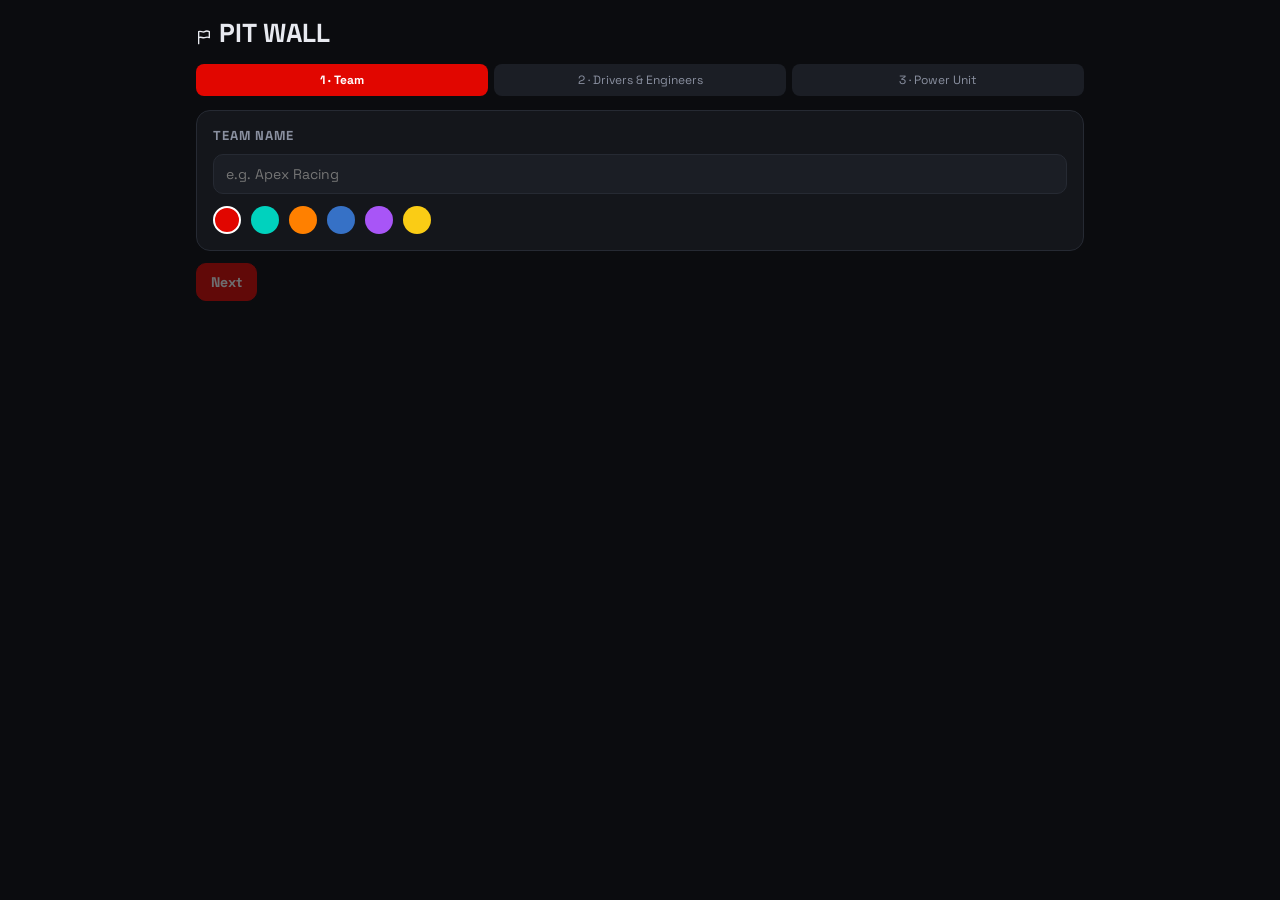
==== index.html @ a9ce5fc6 "v0.1" ====
<!DOCTYPE html>
<html lang="en"><head><meta charset="utf-8">
<meta name="viewport" content="width=device-width, initial-scale=1, viewport-fit=cover">
<title>Pit Wall – Team Setup</title>
<link href="https://fonts.googleapis.com/css2?family=Space+Grotesk:wght@400;500;700&family=JetBrains+Mono:wght@400;600&display=swap" rel="stylesheet">
<style>
:root{color-scheme:dark;--bg:#0b0c0f;--s:#14161b;--s2:#1b1e25;--b:#262a33;--t:#e8eaf0;--m:#8a90a0;--a:#e10600;padding-top:env(safe-area-inset-top,0px);padding-bottom:env(safe-area-inset-bottom,0px)}
*{box-sizing:border-box}body{margin:0;background:var(--bg);color:var(--t);font:14px 'Space Grotesk',system-ui,sans-serif}
#app{max-width:920px;margin:0 auto;padding:16px}
.mono{font-family:'JetBrains Mono',ui-monospace,monospace;font-size:12px}
.card{background:var(--s);border:1px solid var(--b);border-radius:14px;padding:16px;margin-bottom:12px}
h1,h2,h3{margin:0 0 10px}h1{font-size:26px}h3{font-size:13px;color:var(--m);text-transform:uppercase;letter-spacing:.08em}
.m{color:var(--m)}.row{display:flex;gap:10px;align-items:center;flex-wrap:wrap}.sp{flex:1}
button,select{font:inherit;color:var(--t);background:var(--s2);border:1px solid var(--b);border-radius:10px;padding:9px 14px;cursor:pointer}
button:hover{border-color:var(--m)}button.p{background:var(--a);border-color:var(--a);color:#fff;font-weight:700}
button:disabled{opacity:.4;cursor:not-allowed}button.on{border-color:var(--a);background:#2a1618}button.s{padding:5px 9px;font-size:12px}
input{font:inherit;color:var(--t);background:var(--s2);border:1px solid var(--b);border-radius:10px;padding:10px 12px;width:100%}
.sw{width:28px;height:28px;border-radius:50%;padding:0;border:2px solid transparent}.sw.on{border-color:#fff}
.steps{display:flex;gap:6px;margin:14px 0}.st{flex:1;padding:8px;border-radius:8px;background:var(--s2);color:var(--m);font-size:12px;text-align:center}
.st.c{background:var(--a);color:#fff;font-weight:700}.st.d{color:#4ade80}
.pts{background:var(--s2);border:1px solid var(--b);border-radius:10px;padding:6px 12px}.neg{color:#f87171}
table{width:100%;border-collapse:collapse}td,th{padding:6px 8px;text-align:left;border-bottom:1px solid var(--b);white-space:nowrap}th{color:var(--m);font-weight:500;font-size:12px}
.wrap{overflow-x:auto;max-height:420px;overflow-y:auto}tr.sel td{background:#ffffff0d}
.grid{display:grid;grid-template-columns:repeat(auto-fill,minmax(250px,1fr));gap:10px}
.pc{background:var(--s2);border:1px solid var(--b);border-radius:12px;padding:14px;cursor:pointer}.pc.sel{border-color:var(--a);box-shadow:0 0 0 1px var(--a)}
svg.i{width:16px;height:16px;fill:none;stroke:currentColor;stroke-width:2;stroke-linecap:round;stroke-linejoin:round;vertical-align:-3px}
</style></head><body><div id="app"></div>
<script>
const $=s=>document.querySelector(s),clamp=(v,a,b)=>Math.max(a,Math.min(b,v));
const SAVE='pitwall_save',SETUP='pitwall_setup';
let D,step=0,F='All',S={name:'',color:'#e10600',drv:[],eng:{},pu:null};
const lerp=(v,[a,b],[c,d])=>Math.round(c+(clamp(v,a,b)-a)/(b-a)*(d-c));
const dcost=d=>lerp(d[2],D.meta[d[1]].ovr,D.meta[d[1]].cost);
const ecost=e=>lerp((e[1]+e[2]+e[3])/3,D.meta.eng.avg,D.meta.eng.cost);
const pcost=p=>lerp((p[2]+p[3]+p[4])/3,D.meta.pu.avg,D.meta.pu.cost);
const spent=()=>S.drv.reduce((s,i)=>s+dcost(D.drivers[i])+(S.eng[i]!=null?ecost(D.engineers[S.eng[i]]):0),0)+(S.pu!=null?pcost(D.pu[S.pu]):0);
const left=()=>D.budget-spent();
const ic='<svg class="i" viewBox="0 0 24 24"><path d="M4 22V4M4 4c3-2 6 2 9 0s5-1 7 0v9c-2-1-4-1-7 0s-6-2-9 0"/></svg>';
function head(){return `<h1>${ic} PIT WALL</h1><div class="steps">${['1 · Team','2 · Drivers & Engineers','3 · Power Unit'].map((s,i)=>`<div class="st ${i==step?'c':i<step?'d':''}">${s}</div>`).join('')}</div>`}
function pts(){const l=left();return `<span class="pts mono">Points left: <b class="${l<0?'neg':''}">${l}</b> / ${D.budget}</span>`}
function render(){
 const has=localStorage.getItem(SAVE);let h=head();
 if(step==0){
  h+=`${has?`<div class="card"><div class="row"><span>A saved game was found.</span><span class="sp"></span><button class="p" onclick="location.href='sim.html'">Continue</button></div></div>`:''}
  <div class="card"><h3>Team name</h3><input value="${S.name}" maxlength="22" placeholder="e.g. Apex Racing" oninput="S.name=this.value;$('#nx').disabled=!this.value.trim()">
  <div class="row" style="margin-top:12px">${['#e10600','#00d2be','#ff8000','#3671c6','#a855f7','#facc15'].map(c=>`<button class="sw ${c==S.color?'on':''}" style="background:${c}" onclick="S.color='${c}';document.documentElement.style.setProperty('--a',S.color);render()"></button>`).join('')}</div></div>
  <button id="nx" class="p" ${S.name.trim()?'':'disabled'} onclick="step=1;render()">Next</button>`;
 }
 if(step==1){
  const L=D.drivers.map((d,i)=>[d,i]).filter(x=>F=='All'||x[0][1]==F).sort((a,b)=>dcost(b[0])-dcost(a[0]));
  h+=`<div class="row" style="margin-bottom:12px"><h3 style="margin:0">Pick exactly 2 drivers (${S.drv.length}/2)</h3><span class="sp"></span>${pts()}</div>
  <div class="card"><h3>Your lineup</h3>${[0,1].map(k=>{const i=S.drv[k];if(i==null)return `<div class="m" style="margin-bottom:8px">Slot ${k+1}: empty</div>`;const d=D.drivers[i];
   return `<div class="row" style="margin-bottom:8px"><b>${d[0]}</b><span class="m mono">${d[1]} · ${dcost(d)} pts</span><span class="sp"></span><span class="m">Race engineer:</span><select onchange="S.eng[${i}]=this.value===''?null:+this.value;render()"><option value="">None</option>${D.engineers.map((e,j)=>{const used=S.drv.some(x=>x!=i&&S.eng[x]===j);return `<option value="${j}" ${S.eng[i]===j?'selected':''} ${used?'disabled':''}>${e[0]} · A${e[1]} D${e[2]} T${e[3]} · ${ecost(e)} pts</option>`}).join('')}</select></div>`}).join('')}</div>
  <div class="row" style="margin-bottom:8px">${['All','F1','F2','F3'].map(f=>`<button class="s ${F==f?'on':''}" onclick="F='${f}';render()">${f}</button>`).join('')}</div>
  <div class="card wrap"><table><tr><th>Driver</th><th>Series</th><th>OVR</th><th>ATT</th><th>DEF</th><th>TYR</th><th>COR</th><th>Cost</th><th></th></tr>${L.map(([d,i])=>`<tr class="${S.drv.includes(i)?'sel':''}"><td>${d[0]}</td><td class="m">${d[1]}</td><td class="mono">${d[2]}</td><td class="mono">${d[3]}</td><td class="mono">${d[4]}</td><td class="mono">${d[5]}</td><td class="mono">${d[6]}</td><td class="mono">${dcost(d)}</td><td><button class="s" onclick="pick(${i})">${S.drv.includes(i)?'Remove':'Pick'}</button></td></tr>`).join('')}</table></div>
  <div class="row"><button onclick="step=0;render()">Back</button><button class="p" ${S.drv.length==2&&left()>=0?'':'disabled'} onclick="step=2;render()">Next</button></div>`;
 }
 if(step==2){
  h+=`<div class="row" style="margin-bottom:12px"><h3 style="margin:0">Choose a power unit</h3><span class="sp"></span>${pts()}</div>
  <div class="grid" style="margin-bottom:12px">${D.pu.map((p,i)=>`<div class="pc ${S.pu===i?'sel':''}" onclick="S.pu=${i};render()"><div class="row"><b>${p[1]}</b><span class="sp"></span><span class="mono">${pcost(p)} pts</span></div><div class="mono m" style="margin-top:8px">POWER <b style="color:var(--t)">${p[2]}</b> · RELIABILITY <b style="color:var(--t)">${p[3]}</b> · EFFICIENCY <b style="color:var(--t)">${p[4]}</b></div></div>`).join('')}</div>
  <div class="row"><button onclick="step=1;render()">Back</button><button class="p" ${S.pu!=null&&left()>=0?'':'disabled'} onclick="start()">Start career</button></div>`;
 }
 $('#app').innerHTML=h;
}
function pick(i){const k=S.drv.indexOf(i);if(k>=0){S.drv.splice(k,1);delete S.eng[i]}else if(S.drv.length<2)S.drv.push(i);render()}
function start(){localStorage.setItem(SETUP,JSON.stringify(S));localStorage.removeItem(SAVE);location.href='sim.html'}
fetch('data.json').then(r=>r.json()).then(d=>{D=d;render()}).catch(()=>{$('#app').innerHTML='<div class="card"><h2>Could not load data.json</h2><p class="m">Open this page through a local web server (e.g. run <span class="mono">python -m http.server</span> in this folder), not by double-clicking the file.</p></div>'});
</script></body></html>
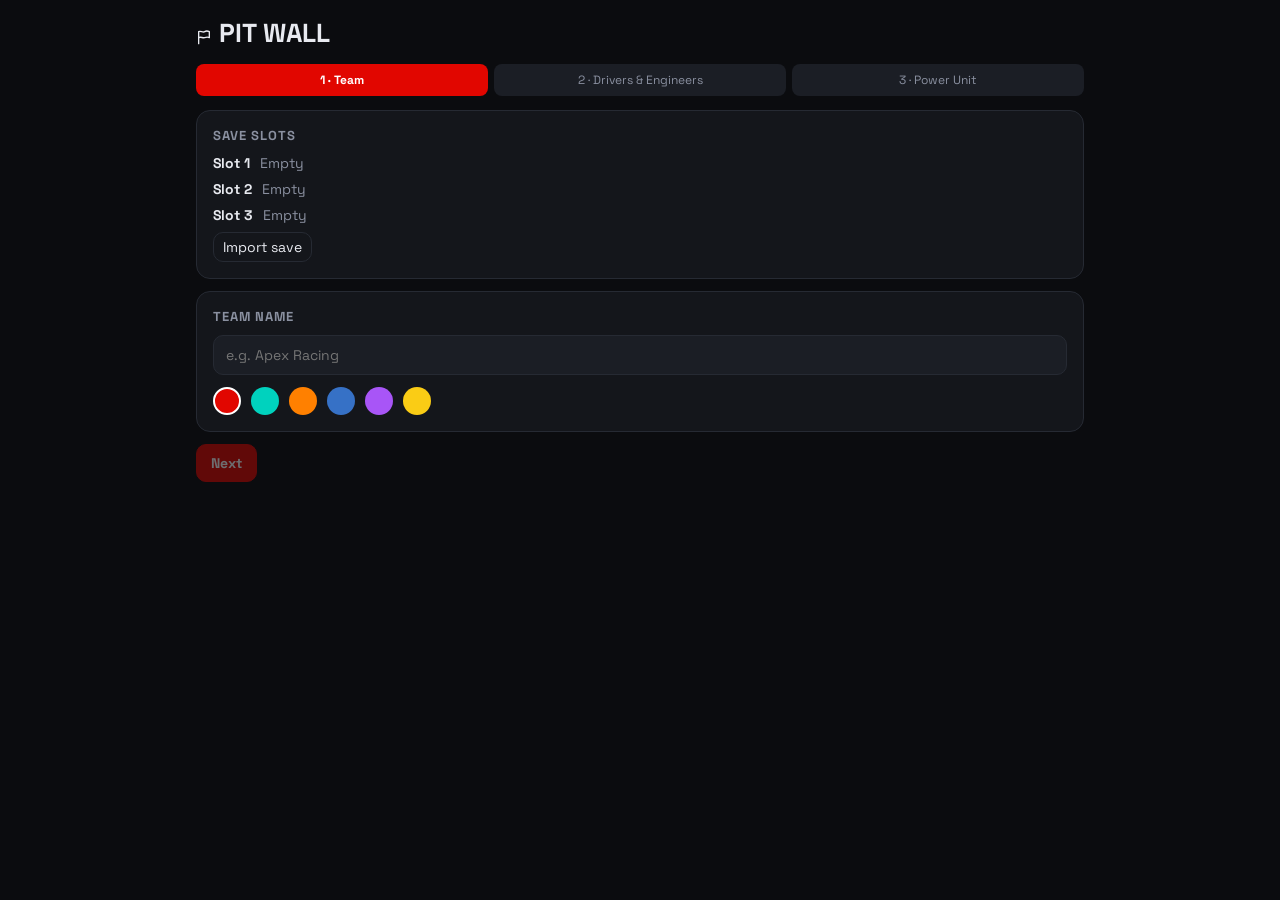
==== commit 29ea95a0: "v0.3" ====
--- a/index.html
+++ b/index.html
@@ -27,7 +27,7 @@
 </style></head><body><div id="app"></div>
 <script>
 const $=s=>document.querySelector(s),clamp=(v,a,b)=>Math.max(a,Math.min(b,v));
-const SAVE='pitwall_save',SETUP='pitwall_setup';
+const SK=n=>'pitwall_save_'+n,SETUP='pitwall_setup';let SLOT=1;
 let D,step=0,F='All',S={name:'',color:'#e10600',drv:[],eng:{},pu:null};
 const lerp=(v,[a,b],[c,d])=>Math.round(c+(clamp(v,a,b)-a)/(b-a)*(d-c));
 const dcost=d=>lerp(d[2],D.meta[d[1]].ovr,D.meta[d[1]].cost);
@@ -39,9 +39,9 @@
 function head(){return `<h1>${ic} PIT WALL</h1><div class="steps">${['1 · Team','2 · Drivers & Engineers','3 · Power Unit'].map((s,i)=>`<div class="st ${i==step?'c':i<step?'d':''}">${s}</div>`).join('')}</div>`}
 function pts(){const l=left();return `<span class="pts mono">Points left: <b class="${l<0?'neg':''}">${l}</b> / ${D.budget}</span>`}
 function render(){
- const has=localStorage.getItem(SAVE);let h=head();
+ let h=head();
  if(step==0){
-  h+=`${has?`<div class="card"><div class="row"><span>A saved game was found.</span><span class="sp"></span><button class="p" onclick="location.href='sim.html'">Continue</button></div></div>`:''}
+  h+=`<div class="card"><h3>Save slots</h3>${[1,2,3].map(n=>{const r=localStorage.getItem(SK(n));let i='Empty';try{if(r){const g=JSON.parse(r);i=`${g.name} · S${g.season} R${Math.min(g.round+1,24)}`}}catch(e){}return `<div class="row" style="margin-bottom:8px"><b>Slot ${n}</b><span class="m sp">${i}</span>${r?`<button class="s" onclick="localStorage.setItem('pitwall_slot',${n});location.href='sim.html'">Continue</button><button class="s" onclick="if(confirm('Delete slot ${n}?')){localStorage.removeItem(SK(${n}));render()}">Delete</button>`:''}</div>`}).join('')}<label class="s" style="cursor:pointer;border:1px solid var(--b);border-radius:10px;padding:5px 9px;display:inline-block">Import save<input type="file" accept=".json" hidden onchange="imp(this)"></label></div>
   <div class="card"><h3>Team name</h3><input value="${S.name}" maxlength="22" placeholder="e.g. Apex Racing" oninput="S.name=this.value;$('#nx').disabled=!this.value.trim()">
   <div class="row" style="margin-top:12px">${['#e10600','#00d2be','#ff8000','#3671c6','#a855f7','#facc15'].map(c=>`<button class="sw ${c==S.color?'on':''}" style="background:${c}" onclick="S.color='${c}';document.documentElement.style.setProperty('--a',S.color);render()"></button>`).join('')}</div></div>
   <button id="nx" class="p" ${S.name.trim()?'':'disabled'} onclick="step=1;render()">Next</button>`;
@@ -58,11 +58,12 @@
  if(step==2){
   h+=`<div class="row" style="margin-bottom:12px"><h3 style="margin:0">Choose a power unit</h3><span class="sp"></span>${pts()}</div>
   <div class="grid" style="margin-bottom:12px">${D.pu.map((p,i)=>`<div class="pc ${S.pu===i?'sel':''}" onclick="S.pu=${i};render()"><div class="row"><b>${p[1]}</b><span class="sp"></span><span class="mono">${pcost(p)} pts</span></div><div class="mono m" style="margin-top:8px">POWER <b style="color:var(--t)">${p[2]}</b> · RELIABILITY <b style="color:var(--t)">${p[3]}</b> · EFFICIENCY <b style="color:var(--t)">${p[4]}</b></div></div>`).join('')}</div>
-  <div class="row"><button onclick="step=1;render()">Back</button><button class="p" ${S.pu!=null&&left()>=0?'':'disabled'} onclick="start()">Start career</button></div>`;
+  <div class="row" style="margin-bottom:12px"><span class="m">Save slot:</span><select onchange="SLOT=+this.value">${[1,2,3].map(n=>`<option value="${n}" ${SLOT==n?'selected':''}>Slot ${n}${localStorage.getItem(SK(n))?' (in use)':' (empty)'}</option>`).join('')}</select></div><div class="row"><button onclick="step=1;render()">Back</button><button class="p" ${S.pu!=null&&left()>=0?'':'disabled'} onclick="start()">Start career</button></div>`;
  }
  $('#app').innerHTML=h;
 }
 function pick(i){const k=S.drv.indexOf(i);if(k>=0){S.drv.splice(k,1);delete S.eng[i]}else if(S.drv.length<2)S.drv.push(i);render()}
-function start(){localStorage.setItem(SETUP,JSON.stringify(S));localStorage.removeItem(SAVE);location.href='sim.html'}
-fetch('data.json').then(r=>r.json()).then(d=>{D=d;render()}).catch(()=>{$('#app').innerHTML='<div class="card"><h2>Could not load data.json</h2><p class="m">Open this page through a local web server (e.g. run <span class="mono">python -m http.server</span> in this folder), not by double-clicking the file.</p></div>'});
+function start(){if(localStorage.getItem(SK(SLOT))&&!confirm('Slot '+SLOT+' has a save. Overwrite?'))return;S.slot=SLOT;localStorage.setItem('pitwall_slot',SLOT);localStorage.setItem(SETUP,JSON.stringify(S));localStorage.removeItem(SK(SLOT));location.href='sim.html'}
+function imp(inp){const f=inp.files[0];if(!f)return;f.text().then(t=>{const g=JSON.parse(t);if(!g.drv||!g.teams)throw 0;const n=[1,2,3].find(k=>!localStorage.getItem(SK(k)))||1;if(localStorage.getItem(SK(n))&&!confirm('All slots used. Overwrite slot 1?'))return;localStorage.setItem(SK(n),t);render()}).catch(()=>alert('Invalid save file'))}
+fetch('data.json').then(r=>r.json()).then(d=>{D=d;const o=localStorage.getItem('pitwall_save');if(o){if(!localStorage.getItem(SK(1)))localStorage.setItem(SK(1),o);localStorage.removeItem('pitwall_save')}SLOT=[1,2,3].find(n=>!localStorage.getItem(SK(n)))||1;render()}).catch(()=>{$('#app').innerHTML='<div class="card"><h2>Could not load data.json</h2><p class="m">Open this page through a local web server (e.g. run <span class="mono">python -m http.server</span> in this folder), not by double-clicking the file.</p></div>'});
 </script></body></html>
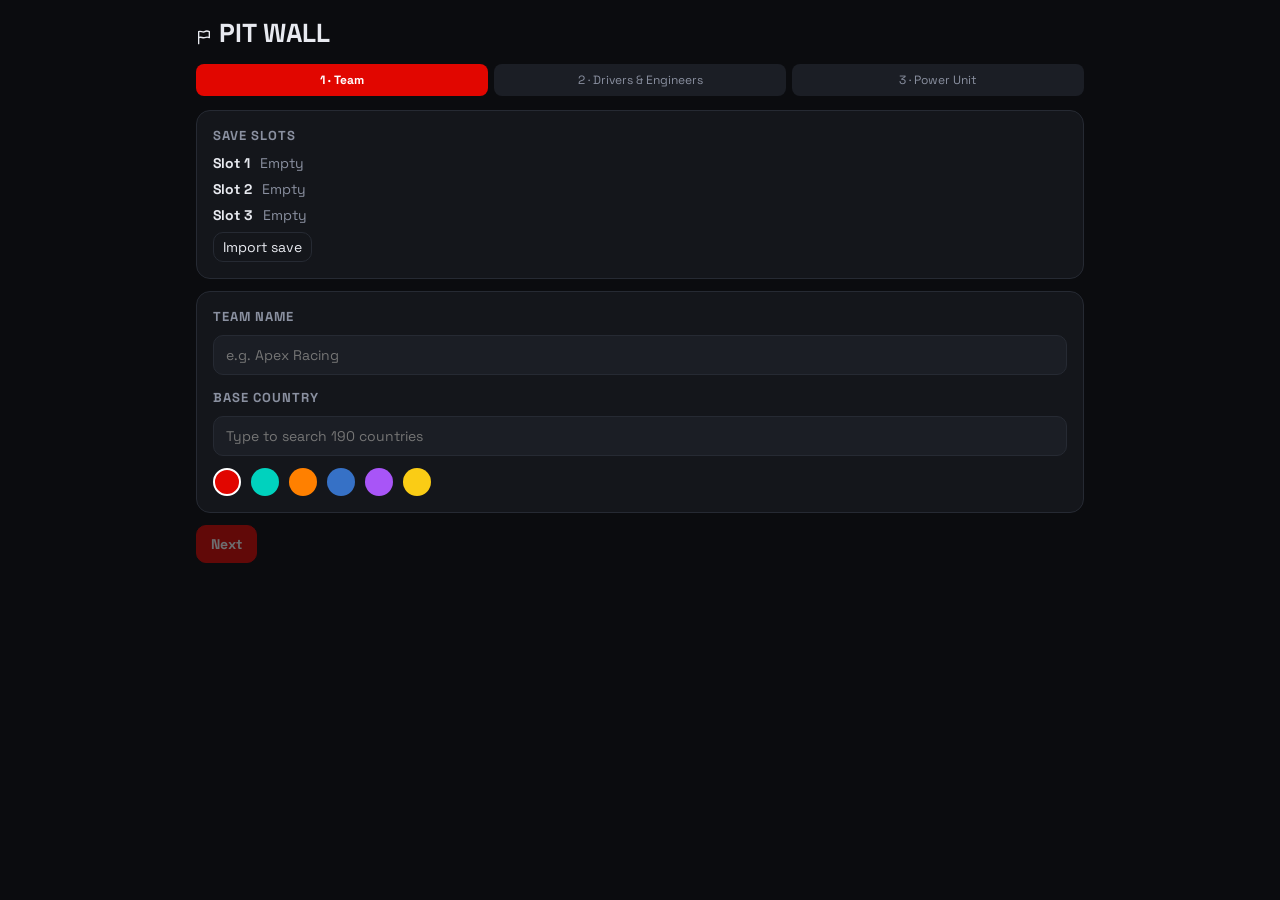
==== commit 1b57658e: "v0.7" ====
--- a/index.html
+++ b/index.html
@@ -24,11 +24,12 @@
 .grid{display:grid;grid-template-columns:repeat(auto-fill,minmax(250px,1fr));gap:10px}
 .pc{background:var(--s2);border:1px solid var(--b);border-radius:12px;padding:14px;cursor:pointer}.pc.sel{border-color:var(--a);box-shadow:0 0 0 1px var(--a)}
 svg.i{width:16px;height:16px;fill:none;stroke:currentColor;stroke-width:2;stroke-linecap:round;stroke-linejoin:round;vertical-align:-3px}
+@media(max-width:600px){#app{padding:10px}.card{padding:12px}button,select{min-height:40px}button.s{min-height:34px}td,th{padding:7px 5px}.hm{display:none}.wrap{max-height:60vh}}
 </style></head><body><div id="app"></div>
 <script>
 const $=s=>document.querySelector(s),clamp=(v,a,b)=>Math.max(a,Math.min(b,v));
 const SK=n=>'pitwall_save_'+n,SETUP='pitwall_setup';let SLOT=1;
-let D,step=0,F='All',S={name:'',color:'#e10600',drv:[],eng:{},pu:null};
+let D,CT={},CM={},step=0,F='All',S={name:'',color:'#e10600',country:'',drv:[],eng:{},pu:null};
 const lerp=(v,[a,b],[c,d])=>Math.round(c+(clamp(v,a,b)-a)/(b-a)*(d-c));
 const dcost=d=>lerp(d[2],D.meta[d[1]].ovr,D.meta[d[1]].cost);
 const ecost=e=>lerp((e[1]+e[2]+e[3])/3,D.meta.eng.avg,D.meta.eng.cost);
@@ -42,9 +43,9 @@
  let h=head();
  if(step==0){
   h+=`<div class="card"><h3>Save slots</h3>${[1,2,3].map(n=>{const r=localStorage.getItem(SK(n));let i='Empty';try{if(r){const g=JSON.parse(r);i=`${g.name} · S${g.season} R${Math.min(g.round+1,24)}`}}catch(e){}return `<div class="row" style="margin-bottom:8px"><b>Slot ${n}</b><span class="m sp">${i}</span>${r?`<button class="s" onclick="localStorage.setItem('pitwall_slot',${n});location.href='sim.html'">Continue</button><button class="s" onclick="if(confirm('Delete slot ${n}?')){localStorage.removeItem(SK(${n}));render()}">Delete</button>`:''}</div>`}).join('')}<label class="s" style="cursor:pointer;border:1px solid var(--b);border-radius:10px;padding:5px 9px;display:inline-block">Import save<input type="file" accept=".json" hidden onchange="imp(this)"></label></div>
-  <div class="card"><h3>Team name</h3><input value="${S.name}" maxlength="22" placeholder="e.g. Apex Racing" oninput="S.name=this.value;$('#nx').disabled=!this.value.trim()">
+  <div class="card"><h3>Team name</h3><input value="${S.name}" maxlength="22" placeholder="e.g. Apex Racing" oninput="S.name=this.value;$('#nx').disabled=!(S.name.trim()&&CM[S.country])"><h3 style="margin-top:14px">Base country</h3><input list="cl" value="${S.country}" placeholder="Type to search 190 countries" oninput="setC(this.value)"><datalist id="cl">${Object.keys(CM).map(c=>`<option value="${c}">`).join('')}</datalist><div id="cn" class="m" style="margin-top:6px">${S.country&&CM[S.country]?'Your drivers celebrate podiums in '+CT.ln[CM[S.country]]+'.':''}</div>
   <div class="row" style="margin-top:12px">${['#e10600','#00d2be','#ff8000','#3671c6','#a855f7','#facc15'].map(c=>`<button class="sw ${c==S.color?'on':''}" style="background:${c}" onclick="S.color='${c}';document.documentElement.style.setProperty('--a',S.color);render()"></button>`).join('')}</div></div>
-  <button id="nx" class="p" ${S.name.trim()?'':'disabled'} onclick="step=1;render()">Next</button>`;
+  <button id="nx" class="p" ${S.name.trim()&&CM[S.country]?'':'disabled'} onclick="step=1;render()">Next</button>`;
  }
  if(step==1){
   const L=D.drivers.map((d,i)=>[d,i]).filter(x=>F=='All'||x[0][1]==F).sort((a,b)=>dcost(b[0])-dcost(a[0]));
@@ -52,7 +53,7 @@
   <div class="card"><h3>Your lineup</h3>${[0,1].map(k=>{const i=S.drv[k];if(i==null)return `<div class="m" style="margin-bottom:8px">Slot ${k+1}: empty</div>`;const d=D.drivers[i];
    return `<div class="row" style="margin-bottom:8px"><b>${d[0]}</b><span class="m mono">${d[1]} · ${dcost(d)} pts</span><span class="sp"></span><span class="m">Race engineer:</span><select onchange="S.eng[${i}]=this.value===''?null:+this.value;render()"><option value="">None</option>${D.engineers.map((e,j)=>{const used=S.drv.some(x=>x!=i&&S.eng[x]===j);return `<option value="${j}" ${S.eng[i]===j?'selected':''} ${used?'disabled':''}>${e[0]} · A${e[1]} D${e[2]} T${e[3]} · ${ecost(e)} pts</option>`}).join('')}</select></div>`}).join('')}</div>
   <div class="row" style="margin-bottom:8px">${['All','F1','F2','F3'].map(f=>`<button class="s ${F==f?'on':''}" onclick="F='${f}';render()">${f}</button>`).join('')}</div>
-  <div class="card wrap"><table><tr><th>Driver</th><th>Series</th><th>OVR</th><th>ATT</th><th>DEF</th><th>TYR</th><th>COR</th><th>Cost</th><th></th></tr>${L.map(([d,i])=>`<tr class="${S.drv.includes(i)?'sel':''}"><td>${d[0]}</td><td class="m">${d[1]}</td><td class="mono">${d[2]}</td><td class="mono">${d[3]}</td><td class="mono">${d[4]}</td><td class="mono">${d[5]}</td><td class="mono">${d[6]}</td><td class="mono">${dcost(d)}</td><td><button class="s" onclick="pick(${i})">${S.drv.includes(i)?'Remove':'Pick'}</button></td></tr>`).join('')}</table></div>
+  <div class="card wrap"><table><tr><th>Driver</th><th>Series</th><th>OVR</th><th class="hm">ATT</th><th class="hm">DEF</th><th class="hm">TYR</th><th class="hm">COR</th><th>Cost</th><th></th></tr>${L.map(([d,i])=>`<tr class="${S.drv.includes(i)?'sel':''}"><td>${d[0]}</td><td class="m">${d[1]}</td><td class="mono">${d[2]}</td><td class="mono hm">${d[3]}</td><td class="mono hm">${d[4]}</td><td class="mono hm">${d[5]}</td><td class="mono hm">${d[6]}</td><td class="mono">${dcost(d)}</td><td><button class="s" onclick="pick(${i})">${S.drv.includes(i)?'Remove':'Pick'}</button></td></tr>`).join('')}</table></div>
   <div class="row"><button onclick="step=0;render()">Back</button><button class="p" ${S.drv.length==2&&left()>=0?'':'disabled'} onclick="step=2;render()">Next</button></div>`;
  }
  if(step==2){
@@ -62,8 +63,9 @@
  }
  $('#app').innerHTML=h;
 }
+function setC(v){S.country=v;$('#cn').textContent=CM[v]?'Your drivers celebrate podiums in '+CT.ln[CM[v]]+'.':'';$('#nx').disabled=!(S.name.trim()&&CM[v])}
 function pick(i){const k=S.drv.indexOf(i);if(k>=0){S.drv.splice(k,1);delete S.eng[i]}else if(S.drv.length<2)S.drv.push(i);render()}
 function start(){if(localStorage.getItem(SK(SLOT))&&!confirm('Slot '+SLOT+' has a save. Overwrite?'))return;S.slot=SLOT;localStorage.setItem('pitwall_slot',SLOT);localStorage.setItem(SETUP,JSON.stringify(S));localStorage.removeItem(SK(SLOT));location.href='sim.html'}
 function imp(inp){const f=inp.files[0];if(!f)return;f.text().then(t=>{const g=JSON.parse(t);if(!g.drv||!g.teams)throw 0;const n=[1,2,3].find(k=>!localStorage.getItem(SK(k)))||1;if(localStorage.getItem(SK(n))&&!confirm('All slots used. Overwrite slot 1?'))return;localStorage.setItem(SK(n),t);render()}).catch(()=>alert('Invalid save file'))}
-fetch('data.json').then(r=>r.json()).then(d=>{D=d;const o=localStorage.getItem('pitwall_save');if(o){if(!localStorage.getItem(SK(1)))localStorage.setItem(SK(1),o);localStorage.removeItem('pitwall_save')}SLOT=[1,2,3].find(n=>!localStorage.getItem(SK(n)))||1;render()}).catch(()=>{$('#app').innerHTML='<div class="card"><h2>Could not load data.json</h2><p class="m">Open this page through a local web server (e.g. run <span class="mono">python -m http.server</span> in this folder), not by double-clicking the file.</p></div>'});
+Promise.all([fetch('data.json').then(r=>r.json()),fetch('countries.json').then(r=>r.json())]).then(([d,c])=>{D=d;CT=c;c.countries.split(',').forEach(x=>{const p=x.split(':');CM[p[0]]=p[1]});const o=localStorage.getItem('pitwall_save');if(o){if(!localStorage.getItem(SK(1)))localStorage.setItem(SK(1),o);localStorage.removeItem('pitwall_save')}SLOT=[1,2,3].find(n=>!localStorage.getItem(SK(n)))||1;render()}).catch(()=>{$('#app').innerHTML='<div class="card"><h2>Could not load data.json</h2><p class="m">Open this page through a local web server (e.g. run <span class="mono">python -m http.server</span> in this folder), not by double-clicking the file.</p></div>'});
 </script></body></html>
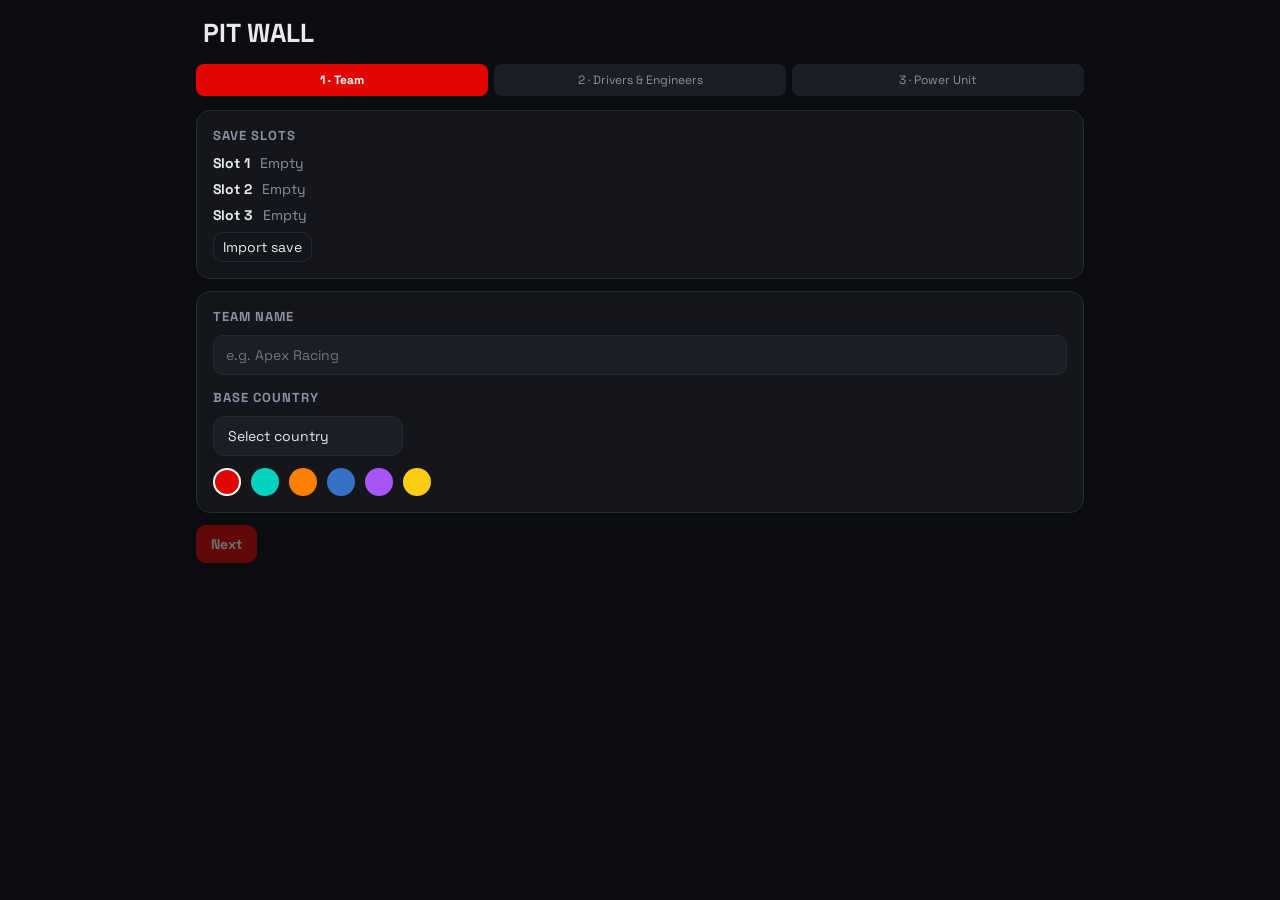
==== commit 12f336fd: "v0.8" ====
--- a/index.html
+++ b/index.html
@@ -2,6 +2,9 @@
 <html lang="en"><head><meta charset="utf-8">
 <meta name="viewport" content="width=device-width, initial-scale=1, viewport-fit=cover">
 <title>Pit Wall – Team Setup</title>
+<link rel="stylesheet" href="https://cdn-uicons.flaticon.com/2.6.0/uicons-regular-rounded/css/uicons-regular-rounded.css">
+<link rel="stylesheet" href="ui.css">
+<script src="ui.js"></script>
 <link href="https://fonts.googleapis.com/css2?family=Space+Grotesk:wght@400;500;700&family=JetBrains+Mono:wght@400;600&display=swap" rel="stylesheet">
 <style>
 :root{color-scheme:dark;--bg:#0b0c0f;--s:#14161b;--s2:#1b1e25;--b:#262a33;--t:#e8eaf0;--m:#8a90a0;--a:#e10600;padding-top:env(safe-area-inset-top,0px);padding-bottom:env(safe-area-inset-bottom,0px)}
@@ -36,30 +39,30 @@
 const pcost=p=>lerp((p[2]+p[3]+p[4])/3,D.meta.pu.avg,D.meta.pu.cost);
 const spent=()=>S.drv.reduce((s,i)=>s+dcost(D.drivers[i])+(S.eng[i]!=null?ecost(D.engineers[S.eng[i]]):0),0)+(S.pu!=null?pcost(D.pu[S.pu]):0);
 const left=()=>D.budget-spent();
-const ic='<svg class="i" viewBox="0 0 24 24"><path d="M4 22V4M4 4c3-2 6 2 9 0s5-1 7 0v9c-2-1-4-1-7 0s-6-2-9 0"/></svg>';
+const ic='<i class="fi fi-rr-flag"></i>';
 function head(){return `<h1>${ic} PIT WALL</h1><div class="steps">${['1 · Team','2 · Drivers & Engineers','3 · Power Unit'].map((s,i)=>`<div class="st ${i==step?'c':i<step?'d':''}">${s}</div>`).join('')}</div>`}
 function pts(){const l=left();return `<span class="pts mono">Points left: <b class="${l<0?'neg':''}">${l}</b> / ${D.budget}</span>`}
 function render(){
  let h=head();
  if(step==0){
   h+=`<div class="card"><h3>Save slots</h3>${[1,2,3].map(n=>{const r=localStorage.getItem(SK(n));let i='Empty';try{if(r){const g=JSON.parse(r);i=`${g.name} · S${g.season} R${Math.min(g.round+1,24)}`}}catch(e){}return `<div class="row" style="margin-bottom:8px"><b>Slot ${n}</b><span class="m sp">${i}</span>${r?`<button class="s" onclick="localStorage.setItem('pitwall_slot',${n});location.href='sim.html'">Continue</button><button class="s" onclick="if(confirm('Delete slot ${n}?')){localStorage.removeItem(SK(${n}));render()}">Delete</button>`:''}</div>`}).join('')}<label class="s" style="cursor:pointer;border:1px solid var(--b);border-radius:10px;padding:5px 9px;display:inline-block">Import save<input type="file" accept=".json" hidden onchange="imp(this)"></label></div>
-  <div class="card"><h3>Team name</h3><input value="${S.name}" maxlength="22" placeholder="e.g. Apex Racing" oninput="S.name=this.value;$('#nx').disabled=!(S.name.trim()&&CM[S.country])"><h3 style="margin-top:14px">Base country</h3><input list="cl" value="${S.country}" placeholder="Type to search 190 countries" oninput="setC(this.value)"><datalist id="cl">${Object.keys(CM).map(c=>`<option value="${c}">`).join('')}</datalist><div id="cn" class="m" style="margin-top:6px">${S.country&&CM[S.country]?'Your drivers celebrate podiums in '+CT.ln[CM[S.country]]+'.':''}</div>
+  <div class="card"><h3>Team name</h3><input value="${S.name}" maxlength="22" placeholder="e.g. Apex Racing" oninput="S.name=this.value;$('#nx').disabled=!(S.name.trim()&&CM[S.country])"><h3 style="margin-top:14px">Base country</h3>${dd('country',Object.keys(CM).map(c=>({v:c,l:c,s:CT.ln[CM[c]]})),S.country,v=>{setC(v);render()},'Select country')}<div id="cn" class="m" style="margin-top:6px">${S.country&&CM[S.country]?'Your drivers celebrate podiums in '+CT.ln[CM[S.country]]+'.':''}</div>
   <div class="row" style="margin-top:12px">${['#e10600','#00d2be','#ff8000','#3671c6','#a855f7','#facc15'].map(c=>`<button class="sw ${c==S.color?'on':''}" style="background:${c}" onclick="S.color='${c}';document.documentElement.style.setProperty('--a',S.color);render()"></button>`).join('')}</div></div>
-  <button id="nx" class="p" ${S.name.trim()&&CM[S.country]?'':'disabled'} onclick="step=1;render()">Next</button>`;
+  <div class="nav"><button id="nx" class="p" ${S.name.trim()&&CM[S.country]?'':'disabled'} onclick="step=1;render()">Next</button></div>`;
  }
  if(step==1){
   const L=D.drivers.map((d,i)=>[d,i]).filter(x=>F=='All'||x[0][1]==F).sort((a,b)=>dcost(b[0])-dcost(a[0]));
   h+=`<div class="row" style="margin-bottom:12px"><h3 style="margin:0">Pick exactly 2 drivers (${S.drv.length}/2)</h3><span class="sp"></span>${pts()}</div>
   <div class="card"><h3>Your lineup</h3>${[0,1].map(k=>{const i=S.drv[k];if(i==null)return `<div class="m" style="margin-bottom:8px">Slot ${k+1}: empty</div>`;const d=D.drivers[i];
-   return `<div class="row" style="margin-bottom:8px"><b>${d[0]}</b><span class="m mono">${d[1]} · ${dcost(d)} pts</span><span class="sp"></span><span class="m">Race engineer:</span><select onchange="S.eng[${i}]=this.value===''?null:+this.value;render()"><option value="">None</option>${D.engineers.map((e,j)=>{const used=S.drv.some(x=>x!=i&&S.eng[x]===j);return `<option value="${j}" ${S.eng[i]===j?'selected':''} ${used?'disabled':''}>${e[0]} · A${e[1]} D${e[2]} T${e[3]} · ${ecost(e)} pts</option>`}).join('')}</select></div>`}).join('')}</div>
+   return `<div class="row" style="margin-bottom:8px"><b>${d[0]}</b><span class="m mono">${d[1]} · ${dcost(d)} pts</span><span class="sp"></span><span class="m">Race engineer:</span>${dd('eng'+i,[{v:'',l:'None'},...D.engineers.map((e,j)=>({v:j,l:e[0],s:`ATT ${e[1]} · DEF ${e[2]} · TYR ${e[3]} · ${ecost(e)} pts`,dis:S.drv.some(x=>x!=i&&S.eng[x]===j)}))],S.eng[i]==null?'':S.eng[i],v=>{S.eng[i]=v===''?null:+v;render()},'Select engineer')}</div>`}).join('')}</div>
   <div class="row" style="margin-bottom:8px">${['All','F1','F2','F3'].map(f=>`<button class="s ${F==f?'on':''}" onclick="F='${f}';render()">${f}</button>`).join('')}</div>
-  <div class="card wrap"><table><tr><th>Driver</th><th>Series</th><th>OVR</th><th class="hm">ATT</th><th class="hm">DEF</th><th class="hm">TYR</th><th class="hm">COR</th><th>Cost</th><th></th></tr>${L.map(([d,i])=>`<tr class="${S.drv.includes(i)?'sel':''}"><td>${d[0]}</td><td class="m">${d[1]}</td><td class="mono">${d[2]}</td><td class="mono hm">${d[3]}</td><td class="mono hm">${d[4]}</td><td class="mono hm">${d[5]}</td><td class="mono hm">${d[6]}</td><td class="mono">${dcost(d)}</td><td><button class="s" onclick="pick(${i})">${S.drv.includes(i)?'Remove':'Pick'}</button></td></tr>`).join('')}</table></div>
-  <div class="row"><button onclick="step=0;render()">Back</button><button class="p" ${S.drv.length==2&&left()>=0?'':'disabled'} onclick="step=2;render()">Next</button></div>`;
+  ${isM()?`${L.map(([d,i])=>`<div class="dc2 ${S.drv.includes(i)?'sel':''}" onclick="pick(${i})"><div class="row"><b class="sp">${d[0]}</b><span class="chip">${d[1]}</span></div><div class="row mono m"><span>OVR ${d[2]}</span><span>ATT ${d[3]}</span><span>DEF ${d[4]}</span><span>TYR ${d[5]}</span><span>COR ${d[6]}</span></div><div class="row"><b class="cost">${dcost(d)} pts</b><span class="sp"></span><button class="s ${S.drv.includes(i)?'on':''}">${S.drv.includes(i)?'Selected':'Pick'}</button></div></div>`).join('')}`:`<div class="card wrap"><table><tr><th>Driver</th><th>Series</th><th>OVR</th><th class="hm">ATT</th><th class="hm">DEF</th><th class="hm">TYR</th><th class="hm">COR</th><th>Cost</th><th></th></tr>${L.map(([d,i])=>`<tr class="${S.drv.includes(i)?'sel':''}"><td>${d[0]}</td><td class="m">${d[1]}</td><td class="mono">${d[2]}</td><td class="mono hm">${d[3]}</td><td class="mono hm">${d[4]}</td><td class="mono hm">${d[5]}</td><td class="mono hm">${d[6]}</td><td class="mono">${dcost(d)}</td><td><button class="s" onclick="pick(${i})">${S.drv.includes(i)?'Remove':'Pick'}</button></td></tr>`).join('')}</table></div>`}
+  <div class="row nav"><button onclick="step=0;render()">Back</button><button class="p" ${S.drv.length==2&&left()>=0?'':'disabled'} onclick="step=2;render()">Next</button></div>`;
  }
  if(step==2){
   h+=`<div class="row" style="margin-bottom:12px"><h3 style="margin:0">Choose a power unit</h3><span class="sp"></span>${pts()}</div>
   <div class="grid" style="margin-bottom:12px">${D.pu.map((p,i)=>`<div class="pc ${S.pu===i?'sel':''}" onclick="S.pu=${i};render()"><div class="row"><b>${p[1]}</b><span class="sp"></span><span class="mono">${pcost(p)} pts</span></div><div class="mono m" style="margin-top:8px">POWER <b style="color:var(--t)">${p[2]}</b> · RELIABILITY <b style="color:var(--t)">${p[3]}</b> · EFFICIENCY <b style="color:var(--t)">${p[4]}</b></div></div>`).join('')}</div>
-  <div class="row" style="margin-bottom:12px"><span class="m">Save slot:</span><select onchange="SLOT=+this.value">${[1,2,3].map(n=>`<option value="${n}" ${SLOT==n?'selected':''}>Slot ${n}${localStorage.getItem(SK(n))?' (in use)':' (empty)'}</option>`).join('')}</select></div><div class="row"><button onclick="step=1;render()">Back</button><button class="p" ${S.pu!=null&&left()>=0?'':'disabled'} onclick="start()">Start career</button></div>`;
+  <div class="row" style="margin-bottom:12px"><span class="m">Save slot:</span>${dd('slot',[1,2,3].map(n=>({v:n,l:'Slot '+n,s:localStorage.getItem(SK(n))?'In use – will be overwritten':'Empty'})),SLOT,v=>{SLOT=+v;render()})}</div><div class="row nav"><button onclick="step=1;render()">Back</button><button class="p" ${S.pu!=null&&left()>=0?'':'disabled'} onclick="start()">Start career</button></div>`;
  }
  $('#app').innerHTML=h;
 }
--- a/ui.css
+++ b/ui.css
@@ -0,0 +1,58 @@
+/* Shared UI layer: Flaticon icons, custom dropdowns, bottom sheets, mobile layout */
+html,body{overflow-x:hidden;max-width:100%}
+.split>*,.row>*,.card{min-width:0}.card{max-width:100%}
+input{font:inherit;color:var(--t);background:var(--s2);border:1px solid var(--b);border-radius:12px;padding:11px 13px;width:100%}
+i.fi{display:inline-flex;font-size:16px;line-height:1;vertical-align:-2px}
+@keyframes sheet{from{transform:translateY(100%)}}
+@keyframes pop2{from{opacity:0;transform:translateY(-6px) scale(.98)}}
+
+/* custom dropdown */
+.dd{display:inline-flex;justify-content:space-between;align-items:center;gap:10px;min-width:190px;max-width:100%;padding:10px 14px;border-radius:12px;background:var(--s2);border:1px solid var(--b)}
+.dd:hover{border-color:var(--m)}.ddl{overflow:hidden;text-overflow:ellipsis;white-space:nowrap}
+.ddm{position:fixed;inset:0;z-index:60}.ddb{position:absolute;inset:0;background:#000a;animation:fade .2s}
+.dds{position:absolute;left:0;right:0;bottom:0;max-height:72vh;overflow:auto;background:#14161b;border-radius:22px 22px 0 0;padding:8px 12px calc(16px + env(safe-area-inset-bottom,0px));animation:sheet .28s cubic-bezier(.2,.8,.2,1) both;box-shadow:0 -12px 40px #000c}
+.dds.pop{right:auto;bottom:auto;max-height:340px;border-radius:14px;border:1px solid var(--b);padding:6px;animation:pop2 .18s ease both}
+.ddh{width:42px;height:4px;border-radius:2px;background:var(--b);margin:4px auto 12px}.dds.pop .ddh{display:none}
+.ddq{margin-bottom:8px;position:sticky;top:0}
+.ddo{display:flex;flex-direction:column;align-items:flex-start;gap:2px;width:100%;border:0;border-radius:12px;background:transparent;padding:12px 14px;text-align:left}
+.ddo small{color:var(--m);font-size:12px}.ddo:hover{background:var(--s2)}.ddo.on{background:#ffffff0f;box-shadow:inset 3px 0 0 var(--a)}.ddo.dis{opacity:.35}
+
+/* cards for lists */
+.dc2{padding:12px;border-radius:14px;background:var(--s2);border:1px solid var(--b);margin-bottom:8px;display:grid;gap:8px;font-size:13px}
+.dc2.sel{border-color:var(--a);box-shadow:0 0 0 1px var(--a)}.dc2 .row{gap:10px}
+.chip{padding:2px 9px;border-radius:99px;background:#ffffff12;font-size:11px;color:var(--m)}.cost{color:var(--a)}
+.bnav{display:none}.nav{display:flex;gap:10px}
+
+@media(max-width:700px){
+ body{padding-bottom:calc(92px + env(safe-area-inset-bottom,0px));background:radial-gradient(120% 60% at 50% -10%,#1a1d26 0%,var(--bg) 60%) fixed}
+ #app{padding:12px 12px 0;max-width:100%}
+ h1{font-size:24px;letter-spacing:-.02em}h2{font-size:17px}
+ .card{border-radius:18px;padding:14px;background:linear-gradient(180deg,#171a21,#12141a);border-color:#22262f}
+ .top{border-radius:16px!important;padding:10px 12px!important;margin-bottom:10px!important;background:rgba(20,22,27,.82)!important;backdrop-filter:blur(14px);-webkit-backdrop-filter:blur(14px)}
+ .hdesk button{display:none}.hdesk{margin-bottom:10px!important}
+ button{border-radius:12px}
+ .card .row>button.p:not(.s){flex:1;justify-content:center;padding:14px}
+ .steps{overflow-x:auto;gap:6px}.st{white-space:nowrap;padding:8px 12px;border-radius:99px;flex:0 0 auto}
+ .split{grid-template-columns:1fr}
+ .wrap{max-width:100%;-webkit-overflow-scrolling:touch}
+ .tb{margin-right:4px}
+ /* session tower */
+ #tbl{padding:6px!important;max-height:none!important}
+ #tbl tr:has(th){display:none}
+ #tbl td{padding:11px 6px;font-size:14px}#tbl td:first-child{width:30px;font-weight:700}
+ /* bottom nav */
+ .bnav{display:flex;position:fixed;left:10px;right:10px;bottom:calc(10px + env(safe-area-inset-bottom,0px));z-index:30;padding:6px;gap:2px;background:rgba(22,25,32,.9);backdrop-filter:blur(18px);-webkit-backdrop-filter:blur(18px);border:1px solid #2a2e39;border-radius:24px;box-shadow:0 12px 34px #000b}
+ .bnav button{flex:1;flex-direction:column;gap:3px;border:0;background:transparent;border-radius:18px;padding:8px 2px;font-size:11px;color:var(--m);min-height:54px;justify-content:center}
+ .bnav button i{font-size:20px;transition:transform .2s}.bnav button.on{color:#fff;background:#ffffff12}.bnav button.on i{color:var(--a);transform:translateY(-1px) scale(1.1)}
+ /* sheets */
+ .mod{z-index:40;align-items:flex-end!important;justify-content:center!important;padding:0!important}
+ .mod .card{max-width:none!important;width:100%!important;margin:0!important;border-radius:24px 24px 0 0!important;animation:sheet .3s cubic-bezier(.2,.8,.2,1) both!important;padding-bottom:calc(20px + env(safe-area-inset-bottom,0px));max-height:88vh;overflow:auto}
+ .mod .drw{display:grid!important;grid-template-columns:1fr 1fr;gap:8px!important}.mod .drw h3{grid-column:1/-1}.mod .drw button{justify-content:flex-start;padding:14px}
+ .dd{width:100%}
+ /* wizard bottom bar */
+ .nav{position:fixed;left:0;right:0;bottom:0;z-index:20;padding:10px 12px calc(10px + env(safe-area-inset-bottom,0px));background:rgba(11,12,15,.86);backdrop-filter:blur(16px);-webkit-backdrop-filter:blur(16px);border-top:1px solid var(--b)}
+ .nav button{flex:1;justify-content:center;padding:14px}
+ .rc{padding:14px}.rn{font-size:48px}
+ .toast,#toast{bottom:calc(96px + env(safe-area-inset-bottom,0px))!important}
+ .mk{width:14px;height:14px}.map{border-radius:14px}
+}
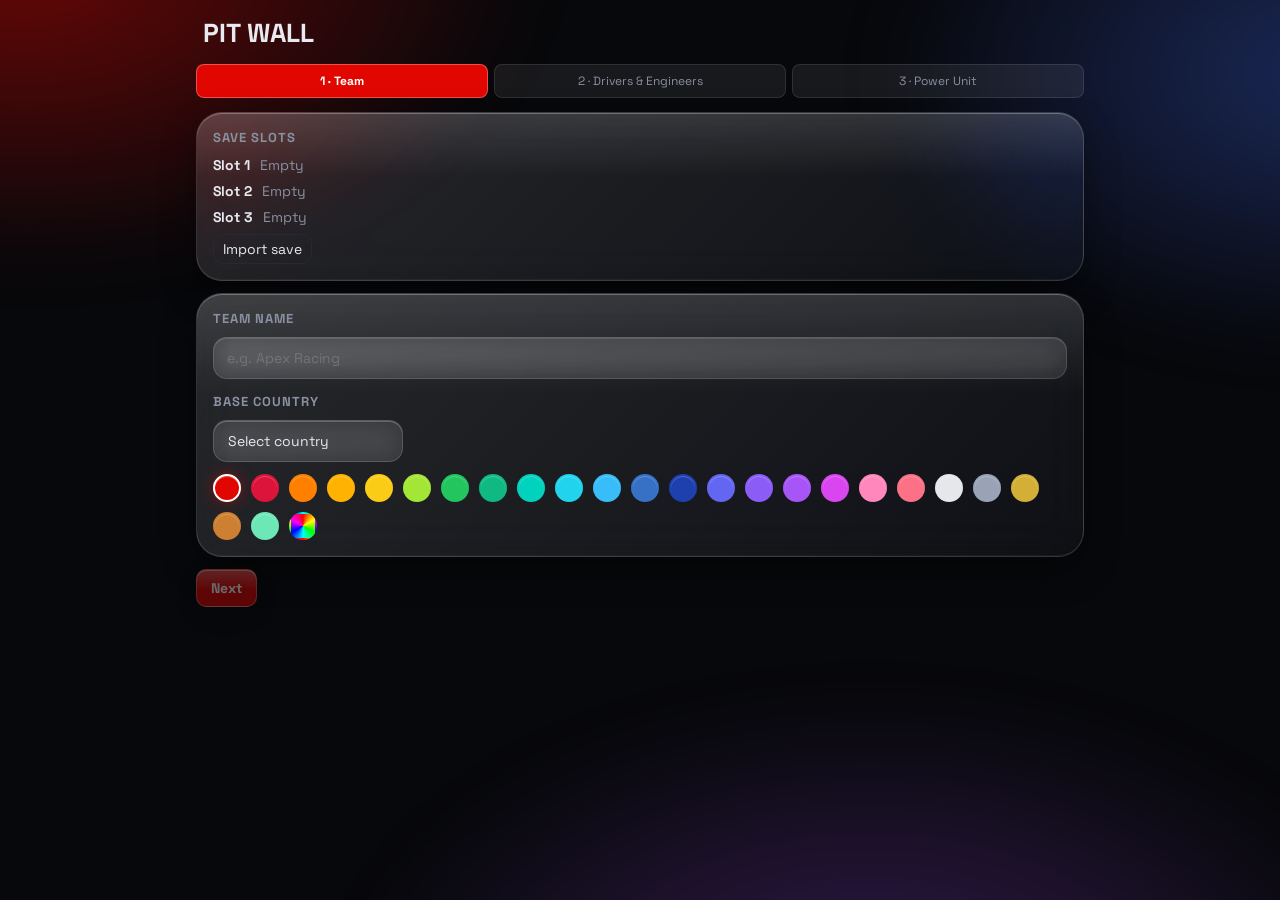
==== commit fcd4c44a: "v0.9" ====
--- a/index.html
+++ b/index.html
@@ -2,9 +2,6 @@
 <html lang="en"><head><meta charset="utf-8">
 <meta name="viewport" content="width=device-width, initial-scale=1, viewport-fit=cover">
 <title>Pit Wall – Team Setup</title>
-<link rel="stylesheet" href="https://cdn-uicons.flaticon.com/2.6.0/uicons-regular-rounded/css/uicons-regular-rounded.css">
-<link rel="stylesheet" href="ui.css">
-<script src="ui.js"></script>
 <link href="https://fonts.googleapis.com/css2?family=Space+Grotesk:wght@400;500;700&family=JetBrains+Mono:wght@400;600&display=swap" rel="stylesheet">
 <style>
 :root{color-scheme:dark;--bg:#0b0c0f;--s:#14161b;--s2:#1b1e25;--b:#262a33;--t:#e8eaf0;--m:#8a90a0;--a:#e10600;padding-top:env(safe-area-inset-top,0px);padding-bottom:env(safe-area-inset-bottom,0px)}
@@ -28,10 +25,15 @@
 .pc{background:var(--s2);border:1px solid var(--b);border-radius:12px;padding:14px;cursor:pointer}.pc.sel{border-color:var(--a);box-shadow:0 0 0 1px var(--a)}
 svg.i{width:16px;height:16px;fill:none;stroke:currentColor;stroke-width:2;stroke-linecap:round;stroke-linejoin:round;vertical-align:-3px}
 @media(max-width:600px){#app{padding:10px}.card{padding:12px}button,select{min-height:40px}button.s{min-height:34px}td,th{padding:7px 5px}.hm{display:none}.wrap{max-height:60vh}}
-</style></head><body><div id="app"></div>
+</style>
+<link rel="stylesheet" href="https://cdn-uicons.flaticon.com/2.6.0/uicons-regular-rounded/css/uicons-regular-rounded.css">
+<link rel="stylesheet" href="ui.css">
+<script src="ui.js"></script>
+</head><body><div id="app"></div>
 <script>
 const $=s=>document.querySelector(s),clamp=(v,a,b)=>Math.max(a,Math.min(b,v));
 const SK=n=>'pitwall_save_'+n,SETUP='pitwall_setup';let SLOT=1;
+const PAL=['#e10600','#dc143c','#ff8000','#ffb300','#facc15','#a3e635','#22c55e','#10b981','#00d2be','#22d3ee','#38bdf8','#3671c6','#1e40af','#6366f1','#8b5cf6','#a855f7','#d946ef','#ff87bc','#fb7185','#e5e7eb','#9aa3b5','#d4af37','#cd7f32','#6ee7b7'];
 let D,CT={},CM={},step=0,F='All',S={name:'',color:'#e10600',country:'',drv:[],eng:{},pu:null};
 const lerp=(v,[a,b],[c,d])=>Math.round(c+(clamp(v,a,b)-a)/(b-a)*(d-c));
 const dcost=d=>lerp(d[2],D.meta[d[1]].ovr,D.meta[d[1]].cost);
@@ -47,7 +49,7 @@
  if(step==0){
   h+=`<div class="card"><h3>Save slots</h3>${[1,2,3].map(n=>{const r=localStorage.getItem(SK(n));let i='Empty';try{if(r){const g=JSON.parse(r);i=`${g.name} · S${g.season} R${Math.min(g.round+1,24)}`}}catch(e){}return `<div class="row" style="margin-bottom:8px"><b>Slot ${n}</b><span class="m sp">${i}</span>${r?`<button class="s" onclick="localStorage.setItem('pitwall_slot',${n});location.href='sim.html'">Continue</button><button class="s" onclick="if(confirm('Delete slot ${n}?')){localStorage.removeItem(SK(${n}));render()}">Delete</button>`:''}</div>`}).join('')}<label class="s" style="cursor:pointer;border:1px solid var(--b);border-radius:10px;padding:5px 9px;display:inline-block">Import save<input type="file" accept=".json" hidden onchange="imp(this)"></label></div>
   <div class="card"><h3>Team name</h3><input value="${S.name}" maxlength="22" placeholder="e.g. Apex Racing" oninput="S.name=this.value;$('#nx').disabled=!(S.name.trim()&&CM[S.country])"><h3 style="margin-top:14px">Base country</h3>${dd('country',Object.keys(CM).map(c=>({v:c,l:c,s:CT.ln[CM[c]]})),S.country,v=>{setC(v);render()},'Select country')}<div id="cn" class="m" style="margin-top:6px">${S.country&&CM[S.country]?'Your drivers celebrate podiums in '+CT.ln[CM[S.country]]+'.':''}</div>
-  <div class="row" style="margin-top:12px">${['#e10600','#00d2be','#ff8000','#3671c6','#a855f7','#facc15'].map(c=>`<button class="sw ${c==S.color?'on':''}" style="background:${c}" onclick="S.color='${c}';document.documentElement.style.setProperty('--a',S.color);render()"></button>`).join('')}</div></div>
+  <div class="row" style="margin-top:12px">${PAL.map(c=>`<button class="sw ${c==S.color?'on':''}" style="background:${c}" onclick="S.color='${c}';document.documentElement.style.setProperty('--a',S.color);render()"></button>`).join('')}<label class="sw" title="Custom color" style="position:relative;background:conic-gradient(#f00,#ff0,#0f0,#0ff,#00f,#f0f,#f00);border:2px solid ${PAL.includes(S.color)?'transparent':'#fff'}"><input type="color" value="${S.color}" oninput="S.color=this.value;document.documentElement.style.setProperty('--a',S.color)" onchange="render()" style="position:absolute;inset:0;opacity:0;width:100%;height:100%;padding:0;border:0;cursor:pointer"></label></div></div>
   <div class="nav"><button id="nx" class="p" ${S.name.trim()&&CM[S.country]?'':'disabled'} onclick="step=1;render()">Next</button></div>`;
  }
  if(step==1){
--- a/ui.css
+++ b/ui.css
@@ -1,58 +1,98 @@
-/* Shared UI layer: Flaticon icons, custom dropdowns, bottom sheets, mobile layout */
+/* Shared UI layer: liquid-glass theme, Flaticon icons, custom dropdowns, drawer, top notifications, mobile layout.
+   Loaded AFTER the inline styles so it can override them. */
+:root{--gb:rgba(255,255,255,.15)}
 html,body{overflow-x:hidden;max-width:100%}
-.split>*,.row>*,.card{min-width:0}.card{max-width:100%}
-input{font:inherit;color:var(--t);background:var(--s2);border:1px solid var(--b);border-radius:12px;padding:11px 13px;width:100%}
+body{position:relative;isolation:isolate;background:#07080b;padding-bottom:calc(96px + env(safe-area-inset-bottom,0px))}
+body.sim{padding-bottom:calc(28px + env(safe-area-inset-bottom,0px))}
+body::before{content:'';position:fixed;inset:-25%;z-index:-1;pointer-events:none;
+ background:radial-gradient(38% 32% at 18% 14%,rgba(225,6,0,.38),transparent 70%),radial-gradient(34% 30% at 86% 22%,rgba(70,110,255,.32),transparent 70%),radial-gradient(40% 34% at 62% 92%,rgba(170,80,255,.28),transparent 70%);
+ background:radial-gradient(38% 32% at 18% 14%,color-mix(in srgb,var(--a) 45%,transparent),transparent 70%),radial-gradient(34% 30% at 86% 22%,rgba(70,110,255,.32),transparent 70%),radial-gradient(40% 34% at 62% 92%,rgba(170,80,255,.28),transparent 70%);
+ filter:blur(34px);animation:drift 24s ease-in-out infinite alternate}
+@keyframes drift{to{transform:translate3d(4%,3%,0) scale(1.08)}}
+@keyframes sheet{from{transform:translateY(100%)}}@keyframes pop2{from{opacity:0;transform:translateY(-6px) scale(.98)}}@keyframes slideL{from{transform:translateX(-105%)}}
+.split>*,.row>*,.card{min-width:0}
 i.fi{display:inline-flex;font-size:16px;line-height:1;vertical-align:-2px}
-@keyframes sheet{from{transform:translateY(100%)}}
-@keyframes pop2{from{opacity:0;transform:translateY(-6px) scale(.98)}}
 
-/* custom dropdown */
-.dd{display:inline-flex;justify-content:space-between;align-items:center;gap:10px;min-width:190px;max-width:100%;padding:10px 14px;border-radius:12px;background:var(--s2);border:1px solid var(--b)}
-.dd:hover{border-color:var(--m)}.ddl{overflow:hidden;text-overflow:ellipsis;white-space:nowrap}
-.ddm{position:fixed;inset:0;z-index:60}.ddb{position:absolute;inset:0;background:#000a;animation:fade .2s}
-.dds{position:absolute;left:0;right:0;bottom:0;max-height:72vh;overflow:auto;background:#14161b;border-radius:22px 22px 0 0;padding:8px 12px calc(16px + env(safe-area-inset-bottom,0px));animation:sheet .28s cubic-bezier(.2,.8,.2,1) both;box-shadow:0 -12px 40px #000c}
-.dds.pop{right:auto;bottom:auto;max-height:340px;border-radius:14px;border:1px solid var(--b);padding:6px;animation:pop2 .18s ease both}
-.ddh{width:42px;height:4px;border-radius:2px;background:var(--b);margin:4px auto 12px}.dds.pop .ddh{display:none}
+/* ---- liquid glass surfaces ---- */
+.card{position:relative;isolation:isolate;max-width:100%;border-radius:26px;border:1px solid rgba(255,255,255,.14);
+ background:linear-gradient(135deg,rgba(255,255,255,.13),rgba(255,255,255,.035));
+ -webkit-backdrop-filter:blur(22px) saturate(170%);backdrop-filter:blur(22px) saturate(170%);
+ box-shadow:inset 0 1px 0 rgba(255,255,255,.28),inset 0 -1px 0 rgba(255,255,255,.04),0 14px 34px rgba(0,0,0,.38)}
+.card::before{content:'';position:absolute;inset:0;z-index:-1;border-radius:inherit;pointer-events:none;background:linear-gradient(180deg,rgba(255,255,255,.12),transparent 38%)}
+.top{position:sticky;top:env(safe-area-inset-top,0px);z-index:4}
+button,.dd,input{-webkit-backdrop-filter:blur(12px);backdrop-filter:blur(12px)}
+button{background:rgba(255,255,255,.08);border:1px solid rgba(255,255,255,.16);box-shadow:inset 0 1px 0 rgba(255,255,255,.22)}
+button:hover:not(:disabled){background:rgba(255,255,255,.14)}
+button.p{background:linear-gradient(180deg,rgba(255,255,255,.3),rgba(255,255,255,0) 55%),var(--a);border-color:rgba(255,255,255,.3);box-shadow:inset 0 1px 0 rgba(255,255,255,.5),0 8px 22px rgba(0,0,0,.35)}
+button.on{background:rgba(255,255,255,.16);border-color:var(--a);box-shadow:inset 0 1px 0 rgba(255,255,255,.3),0 0 18px -4px var(--a)}
+input{font:inherit;color:var(--t);background:rgba(255,255,255,.07);border:1px solid rgba(255,255,255,.14);border-radius:14px;padding:11px 13px;width:100%;box-shadow:inset 0 1px 0 rgba(255,255,255,.12)}
+td,th{border-bottom-color:rgba(255,255,255,.08)}
+.bar{background:rgba(255,255,255,.1);height:6px;border-radius:6px}.bar i{border-radius:6px;box-shadow:0 0 12px var(--a)}
+.st{background:rgba(255,255,255,.07);border:1px solid rgba(255,255,255,.1)}.st.c{border-color:rgba(255,255,255,.3)}
+.dc,.dc2,.pc,.pts{background:rgba(255,255,255,.07);border:1px solid rgba(255,255,255,.13);box-shadow:inset 0 1px 0 rgba(255,255,255,.14);border-radius:18px}
+.dc.sel,.dc2.sel,.pc.sel{border-color:var(--a);box-shadow:0 0 0 1px var(--a),0 0 22px -6px var(--a)}
+.map{border:1px solid rgba(255,255,255,.12);box-shadow:inset 0 1px 0 rgba(255,255,255,.15)}
+.rc{background:rgba(21,23,28,.78);border:1px solid rgba(255,255,255,.1)}
+.mod{z-index:40;-webkit-backdrop-filter:blur(3px);backdrop-filter:blur(3px)}
+
+/* ---- custom dropdown ---- */
+.dd{display:inline-flex;justify-content:space-between;align-items:center;gap:10px;min-width:190px;max-width:100%;padding:11px 14px;border-radius:14px}
+.ddl{overflow:hidden;text-overflow:ellipsis;white-space:nowrap}
+.ddm{position:fixed;inset:0;z-index:60}.ddb{position:absolute;inset:0;background:#0009;animation:fade .2s}
+.dds{position:absolute;left:0;right:0;bottom:0;max-height:72vh;overflow:auto;border-radius:26px 26px 0 0;padding:8px 12px calc(16px + env(safe-area-inset-bottom,0px));
+ background:linear-gradient(160deg,rgba(255,255,255,.2),rgba(255,255,255,.06)),rgba(18,20,26,.72);-webkit-backdrop-filter:blur(30px) saturate(180%);backdrop-filter:blur(30px) saturate(180%);
+ border:1px solid rgba(255,255,255,.18);box-shadow:inset 0 1px 0 rgba(255,255,255,.3),0 -12px 40px #000c;animation:sheet .3s cubic-bezier(.2,.8,.2,1) both}
+.dds.pop{right:auto;bottom:auto;max-height:340px;border-radius:20px;padding:6px;animation:pop2 .18s ease both}
+.ddh{width:42px;height:4px;border-radius:2px;background:rgba(255,255,255,.3);margin:4px auto 12px}.dds.pop .ddh{display:none}
 .ddq{margin-bottom:8px;position:sticky;top:0}
-.ddo{display:flex;flex-direction:column;align-items:flex-start;gap:2px;width:100%;border:0;border-radius:12px;background:transparent;padding:12px 14px;text-align:left}
-.ddo small{color:var(--m);font-size:12px}.ddo:hover{background:var(--s2)}.ddo.on{background:#ffffff0f;box-shadow:inset 3px 0 0 var(--a)}.ddo.dis{opacity:.35}
+.ddo{display:flex;flex-direction:column;align-items:flex-start;gap:2px;width:100%;border:0;border-radius:14px;background:transparent;box-shadow:none;padding:12px 14px;text-align:left}
+.ddo small{color:var(--m);font-size:12px}.ddo:hover{background:rgba(255,255,255,.1)}.ddo.on{background:rgba(255,255,255,.12);box-shadow:inset 3px 0 0 var(--a)}.ddo.dis{opacity:.35}
 
-/* cards for lists */
-.dc2{padding:12px;border-radius:14px;background:var(--s2);border:1px solid var(--b);margin-bottom:8px;display:grid;gap:8px;font-size:13px}
-.dc2.sel{border-color:var(--a);box-shadow:0 0 0 1px var(--a)}.dc2 .row{gap:10px}
-.chip{padding:2px 9px;border-radius:99px;background:#ffffff12;font-size:11px;color:var(--m)}.cost{color:var(--a)}
-.bnav{display:none}.nav{display:flex;gap:10px}
+/* ---- list cards ---- */
+.dc2{padding:12px;margin-bottom:8px;display:grid;gap:8px;font-size:13px}.dc2 .row{gap:10px}
+.chip{padding:2px 9px;border-radius:99px;background:rgba(255,255,255,.12);font-size:11px;color:var(--m)}.cost{color:var(--a)}
+.bnav{display:none!important}.nav{display:flex;gap:10px}
 
+/* ---- slide drawer (tabs) ---- */
+.mod.dr{background:rgba(0,0,0,.42);-webkit-backdrop-filter:blur(4px);backdrop-filter:blur(4px)}
+.mod.dr .drw{width:min(300px,82vw)!important;height:100%;margin:0!important;border-radius:0 30px 30px 0!important;display:flex!important;flex-direction:column;gap:8px!important;overflow:auto;max-height:none;
+ padding:calc(20px + env(safe-area-inset-top,0px)) 14px 20px!important;background:linear-gradient(160deg,rgba(255,255,255,.2),rgba(255,255,255,.05)),rgba(14,16,22,.6)!important;animation:slideL .34s cubic-bezier(.2,.8,.2,1) backwards!important}
+.dhead{display:flex;flex-direction:column;gap:2px;margin-bottom:10px}.dhead b{font-size:19px;color:var(--a)}
+.drw button{justify-content:flex-start;width:100%;padding:14px;border-radius:18px}.drw button i{font-size:18px}
+
+/* ---- top notifications ---- */
+#toast{top:calc(10px + env(safe-area-inset-top,0px))!important;bottom:auto!important;left:50%!important;transform:translateX(-50%)!important;width:min(440px,calc(100vw - 20px));z-index:100!important;align-items:stretch!important;gap:8px!important}
+#toast .nt{position:relative;overflow:hidden;display:flex;gap:12px;align-items:center;padding:12px 14px;border-radius:22px;color:#fff;pointer-events:auto;cursor:pointer;
+ background:linear-gradient(135deg,rgba(255,255,255,.22),rgba(255,255,255,.07)),rgba(16,18,24,.55);-webkit-backdrop-filter:blur(26px) saturate(180%);backdrop-filter:blur(26px) saturate(180%);
+ border:1px solid rgba(255,255,255,.22);box-shadow:inset 0 1px 0 rgba(255,255,255,.35),0 16px 36px rgba(0,0,0,.5);animation:ntIn .45s cubic-bezier(.2,1.2,.3,1) both}
+#toast .nt>i{flex:none;width:36px;height:36px;border-radius:13px;display:grid;place-items:center;font-size:17px;background:rgba(255,255,255,.12);color:var(--nc,#fff)}
+#toast .nt div{background:none;padding:0;border-radius:0;color:inherit;display:flex;flex-direction:column;gap:1px;min-width:0;animation:none}
+#toast .nt b{font-size:11px;opacity:.7;text-transform:uppercase;letter-spacing:.08em}#toast .nt span{font-size:14px;font-weight:600;line-height:1.25}
+#toast .nt u{position:absolute;left:0;bottom:0;height:3px;width:100%;background:var(--nc,#fff);text-decoration:none;transform-origin:left;animation:ntBar 3.6s linear forwards}
+#toast .nt.good{--nc:#4ade80}#toast .nt.bad{--nc:#f87171}#toast .nt.warn{--nc:#facc15}#toast .nt.info{--nc:#7aa2ff}
+#toast .nt.out{animation:ntOut .3s ease forwards}
+@keyframes ntIn{from{opacity:0;transform:translateY(-130%) scale(.94)}}@keyframes ntOut{to{opacity:0;transform:translateY(-130%) scale(.94)}}@keyframes ntBar{to{transform:scaleX(0)}}
+
+/* ---- mobile ---- */
 @media(max-width:700px){
- body{padding-bottom:calc(92px + env(safe-area-inset-bottom,0px));background:radial-gradient(120% 60% at 50% -10%,#1a1d26 0%,var(--bg) 60%) fixed}
  #app{padding:12px 12px 0;max-width:100%}
  h1{font-size:24px;letter-spacing:-.02em}h2{font-size:17px}
- .card{border-radius:18px;padding:14px;background:linear-gradient(180deg,#171a21,#12141a);border-color:#22262f}
- .top{border-radius:16px!important;padding:10px 12px!important;margin-bottom:10px!important;background:rgba(20,22,27,.82)!important;backdrop-filter:blur(14px);-webkit-backdrop-filter:blur(14px)}
- .hdesk button{display:none}.hdesk{margin-bottom:10px!important}
- button{border-radius:12px}
+ .card{border-radius:24px;padding:14px}
+ .top{border-radius:20px!important;padding:10px 12px!important;margin-bottom:10px!important}
+ .hdesk{margin-bottom:10px!important}.hdesk button{padding:10px 13px}
+ button{border-radius:14px}
  .card .row>button.p:not(.s){flex:1;justify-content:center;padding:14px}
  .steps{overflow-x:auto;gap:6px}.st{white-space:nowrap;padding:8px 12px;border-radius:99px;flex:0 0 auto}
  .split{grid-template-columns:1fr}
  .wrap{max-width:100%;-webkit-overflow-scrolling:touch}
- .tb{margin-right:4px}
- /* session tower */
  #tbl{padding:6px!important;max-height:none!important}
  #tbl tr:has(th){display:none}
  #tbl td{padding:11px 6px;font-size:14px}#tbl td:first-child{width:30px;font-weight:700}
- /* bottom nav */
- .bnav{display:flex;position:fixed;left:10px;right:10px;bottom:calc(10px + env(safe-area-inset-bottom,0px));z-index:30;padding:6px;gap:2px;background:rgba(22,25,32,.9);backdrop-filter:blur(18px);-webkit-backdrop-filter:blur(18px);border:1px solid #2a2e39;border-radius:24px;box-shadow:0 12px 34px #000b}
- .bnav button{flex:1;flex-direction:column;gap:3px;border:0;background:transparent;border-radius:18px;padding:8px 2px;font-size:11px;color:var(--m);min-height:54px;justify-content:center}
- .bnav button i{font-size:20px;transition:transform .2s}.bnav button.on{color:#fff;background:#ffffff12}.bnav button.on i{color:var(--a);transform:translateY(-1px) scale(1.1)}
- /* sheets */
- .mod{z-index:40;align-items:flex-end!important;justify-content:center!important;padding:0!important}
- .mod .card{max-width:none!important;width:100%!important;margin:0!important;border-radius:24px 24px 0 0!important;animation:sheet .3s cubic-bezier(.2,.8,.2,1) both!important;padding-bottom:calc(20px + env(safe-area-inset-bottom,0px));max-height:88vh;overflow:auto}
- .mod .drw{display:grid!important;grid-template-columns:1fr 1fr;gap:8px!important}.mod .drw h3{grid-column:1/-1}.mod .drw button{justify-content:flex-start;padding:14px}
+ .mod:not(.dr){align-items:flex-end!important;justify-content:center!important;padding:0!important}
+ .mod:not(.dr) .card{max-width:none!important;width:100%!important;margin:0!important;border-radius:28px 28px 0 0!important;animation:sheet .3s cubic-bezier(.2,.8,.2,1) both!important;padding-bottom:calc(20px + env(safe-area-inset-bottom,0px));max-height:88vh;overflow:auto}
  .dd{width:100%}
- /* wizard bottom bar */
- .nav{position:fixed;left:0;right:0;bottom:0;z-index:20;padding:10px 12px calc(10px + env(safe-area-inset-bottom,0px));background:rgba(11,12,15,.86);backdrop-filter:blur(16px);-webkit-backdrop-filter:blur(16px);border-top:1px solid var(--b)}
+ .nav{position:fixed;left:0;right:0;bottom:0;z-index:20;padding:10px 12px calc(10px + env(safe-area-inset-bottom,0px));background:rgba(12,13,17,.6);-webkit-backdrop-filter:blur(22px) saturate(170%);backdrop-filter:blur(22px) saturate(170%);border-top:1px solid rgba(255,255,255,.14)}
  .nav button{flex:1;justify-content:center;padding:14px}
  .rc{padding:14px}.rn{font-size:48px}
- .toast,#toast{bottom:calc(96px + env(safe-area-inset-bottom,0px))!important}
- .mk{width:14px;height:14px}.map{border-radius:14px}
+ .mk{width:14px;height:14px}.map{border-radius:16px}
 }
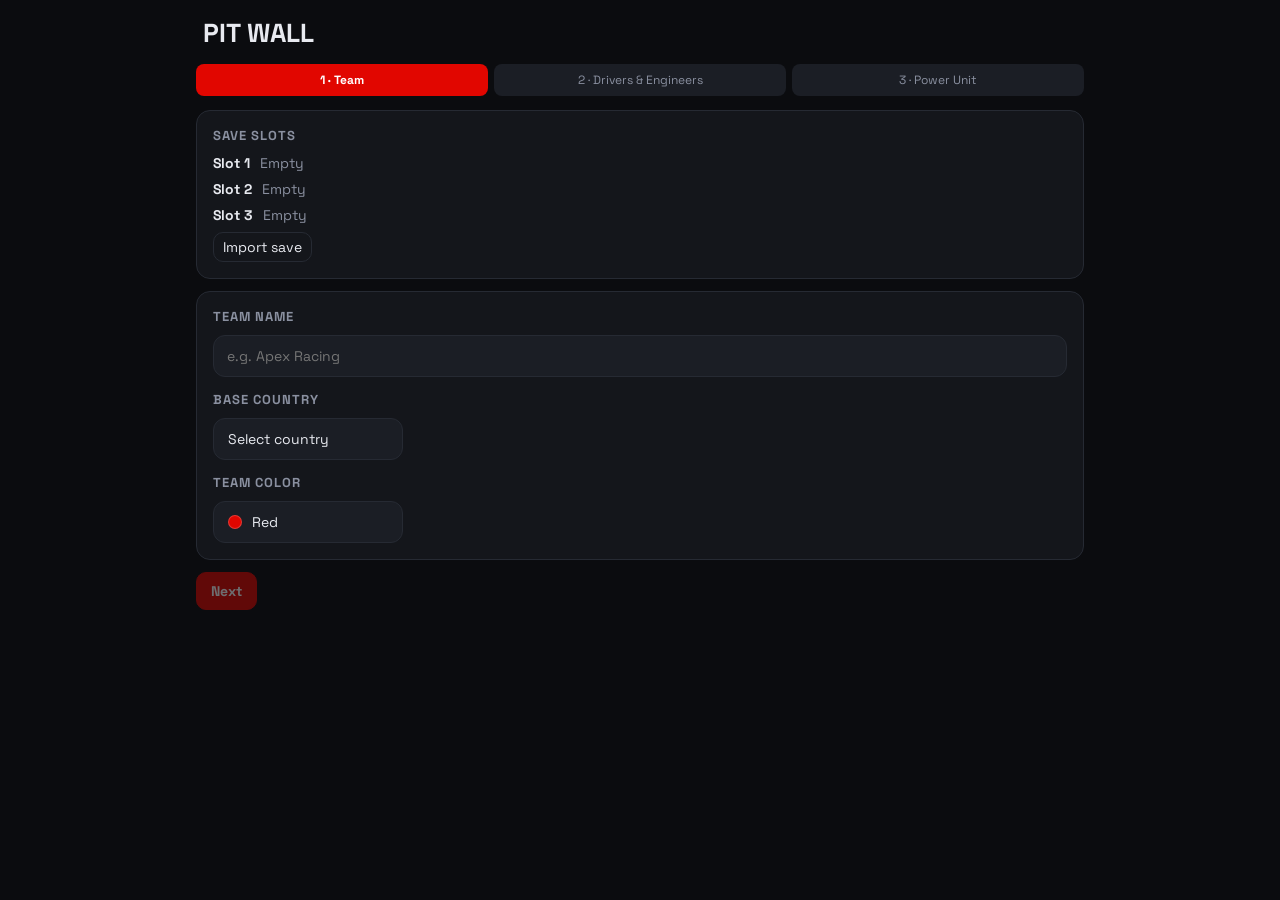
==== commit 0fe73ad9: "v0.9.1" ====
--- a/index.html
+++ b/index.html
@@ -33,7 +33,7 @@
 <script>
 const $=s=>document.querySelector(s),clamp=(v,a,b)=>Math.max(a,Math.min(b,v));
 const SK=n=>'pitwall_save_'+n,SETUP='pitwall_setup';let SLOT=1;
-const PAL=['#e10600','#dc143c','#ff8000','#ffb300','#facc15','#a3e635','#22c55e','#10b981','#00d2be','#22d3ee','#38bdf8','#3671c6','#1e40af','#6366f1','#8b5cf6','#a855f7','#d946ef','#ff87bc','#fb7185','#e5e7eb','#9aa3b5','#d4af37','#cd7f32','#6ee7b7'];
+const PAL=[['#e10600','Red'],['#dc143c','Crimson'],['#ff8000','Orange'],['#ffb300','Amber'],['#facc15','Yellow'],['#a3e635','Lime'],['#22c55e','Green'],['#10b981','Emerald'],['#00d2be','Teal'],['#22d3ee','Cyan'],['#38bdf8','Sky'],['#3671c6','Blue'],['#1e40af','Navy'],['#6366f1','Indigo'],['#8b5cf6','Violet'],['#a855f7','Purple'],['#d946ef','Fuchsia'],['#ff87bc','Pink'],['#fb7185','Rose'],['#e5e7eb','White'],['#9aa3b5','Silver'],['#d4af37','Gold'],['#cd7f32','Bronze'],['#6ee7b7','Mint']];
 let D,CT={},CM={},step=0,F='All',S={name:'',color:'#e10600',country:'',drv:[],eng:{},pu:null};
 const lerp=(v,[a,b],[c,d])=>Math.round(c+(clamp(v,a,b)-a)/(b-a)*(d-c));
 const dcost=d=>lerp(d[2],D.meta[d[1]].ovr,D.meta[d[1]].cost);
@@ -49,7 +49,7 @@
  if(step==0){
   h+=`<div class="card"><h3>Save slots</h3>${[1,2,3].map(n=>{const r=localStorage.getItem(SK(n));let i='Empty';try{if(r){const g=JSON.parse(r);i=`${g.name} · S${g.season} R${Math.min(g.round+1,24)}`}}catch(e){}return `<div class="row" style="margin-bottom:8px"><b>Slot ${n}</b><span class="m sp">${i}</span>${r?`<button class="s" onclick="localStorage.setItem('pitwall_slot',${n});location.href='sim.html'">Continue</button><button class="s" onclick="if(confirm('Delete slot ${n}?')){localStorage.removeItem(SK(${n}));render()}">Delete</button>`:''}</div>`}).join('')}<label class="s" style="cursor:pointer;border:1px solid var(--b);border-radius:10px;padding:5px 9px;display:inline-block">Import save<input type="file" accept=".json" hidden onchange="imp(this)"></label></div>
   <div class="card"><h3>Team name</h3><input value="${S.name}" maxlength="22" placeholder="e.g. Apex Racing" oninput="S.name=this.value;$('#nx').disabled=!(S.name.trim()&&CM[S.country])"><h3 style="margin-top:14px">Base country</h3>${dd('country',Object.keys(CM).map(c=>({v:c,l:c,s:CT.ln[CM[c]]})),S.country,v=>{setC(v);render()},'Select country')}<div id="cn" class="m" style="margin-top:6px">${S.country&&CM[S.country]?'Your drivers celebrate podiums in '+CT.ln[CM[S.country]]+'.':''}</div>
-  <div class="row" style="margin-top:12px">${PAL.map(c=>`<button class="sw ${c==S.color?'on':''}" style="background:${c}" onclick="S.color='${c}';document.documentElement.style.setProperty('--a',S.color);render()"></button>`).join('')}<label class="sw" title="Custom color" style="position:relative;background:conic-gradient(#f00,#ff0,#0f0,#0ff,#00f,#f0f,#f00);border:2px solid ${PAL.includes(S.color)?'transparent':'#fff'}"><input type="color" value="${S.color}" oninput="S.color=this.value;document.documentElement.style.setProperty('--a',S.color)" onchange="render()" style="position:absolute;inset:0;opacity:0;width:100%;height:100%;padding:0;border:0;cursor:pointer"></label></div></div>
+  <div style="margin-top:14px"><h3>Team color</h3>${dd('color',[...PAL.map(([c,n])=>({v:c,l:`<i class="cd" style="background:${c}"></i>${n}`,s:c.toUpperCase()})),{v:'custom',l:`<i class="cd rainbow"></i>Custom color…`}],PAL.some(p=>p[0]==S.color)?S.color:'custom',v=>{if(v=='custom'){$('#cpick').click();return}S.color=v;document.documentElement.style.setProperty('--a',v);render()})}<input type="color" id="cpick" value="${S.color}" oninput="S.color=this.value;document.documentElement.style.setProperty('--a',S.color)" onchange="render()" style="position:absolute;opacity:0;width:1px;height:1px;pointer-events:none"></div></div>
   <div class="nav"><button id="nx" class="p" ${S.name.trim()&&CM[S.country]?'':'disabled'} onclick="step=1;render()">Next</button></div>`;
  }
  if(step==1){
--- a/ui.css
+++ b/ui.css
@@ -1,86 +1,69 @@
-/* Shared UI layer: liquid-glass theme, Flaticon icons, custom dropdowns, drawer, top notifications, mobile layout.
-   Loaded AFTER the inline styles so it can override them. */
-:root{--gb:rgba(255,255,255,.15)}
+/* Shared UI layer: flat minimal dark theme, Flaticon icons, custom dropdown/drawer/notifications/scrollbar, mobile bottom bar.
+   Loaded AFTER the inline styles so it can override them. No blur effects (kept light for performance). */
 html,body{overflow-x:hidden;max-width:100%}
-body{position:relative;isolation:isolate;background:#07080b;padding-bottom:calc(96px + env(safe-area-inset-bottom,0px))}
-body.sim{padding-bottom:calc(28px + env(safe-area-inset-bottom,0px))}
-body::before{content:'';position:fixed;inset:-25%;z-index:-1;pointer-events:none;
- background:radial-gradient(38% 32% at 18% 14%,rgba(225,6,0,.38),transparent 70%),radial-gradient(34% 30% at 86% 22%,rgba(70,110,255,.32),transparent 70%),radial-gradient(40% 34% at 62% 92%,rgba(170,80,255,.28),transparent 70%);
- background:radial-gradient(38% 32% at 18% 14%,color-mix(in srgb,var(--a) 45%,transparent),transparent 70%),radial-gradient(34% 30% at 86% 22%,rgba(70,110,255,.32),transparent 70%),radial-gradient(40% 34% at 62% 92%,rgba(170,80,255,.28),transparent 70%);
- filter:blur(34px);animation:drift 24s ease-in-out infinite alternate}
-@keyframes drift{to{transform:translate3d(4%,3%,0) scale(1.08)}}
-@keyframes sheet{from{transform:translateY(100%)}}@keyframes pop2{from{opacity:0;transform:translateY(-6px) scale(.98)}}@keyframes slideL{from{transform:translateX(-105%)}}
-.split>*,.row>*,.card{min-width:0}
+body{background:var(--bg)}body.sim{padding-bottom:calc(28px + env(safe-area-inset-bottom,0px))}
+@keyframes sheet{from{transform:translateY(100%)}}@keyframes pop2{from{opacity:0;transform:translateY(-6px)}}
+@keyframes slideL{from{transform:translateX(-105%)}}@keyframes slideR{from{transform:translateX(105%)}}
+.split>*,.row>*,.card{min-width:0}.card{max-width:100%;animation:fade .25s ease both}.card tr{animation:none}
 i.fi{display:inline-flex;font-size:16px;line-height:1;vertical-align:-2px}
+input{font:inherit;color:var(--t);background:var(--s2);border:1px solid var(--b);border-radius:12px;padding:11px 13px;width:100%}
+input:focus{outline:none;border-color:var(--a)}
+button.p:hover:not(:disabled){filter:brightness(1.12)}
 
-/* ---- liquid glass surfaces ---- */
-.card{position:relative;isolation:isolate;max-width:100%;border-radius:26px;border:1px solid rgba(255,255,255,.14);
- background:linear-gradient(135deg,rgba(255,255,255,.13),rgba(255,255,255,.035));
- -webkit-backdrop-filter:blur(22px) saturate(170%);backdrop-filter:blur(22px) saturate(170%);
- box-shadow:inset 0 1px 0 rgba(255,255,255,.28),inset 0 -1px 0 rgba(255,255,255,.04),0 14px 34px rgba(0,0,0,.38)}
-.card::before{content:'';position:absolute;inset:0;z-index:-1;border-radius:inherit;pointer-events:none;background:linear-gradient(180deg,rgba(255,255,255,.12),transparent 38%)}
-.top{position:sticky;top:env(safe-area-inset-top,0px);z-index:4}
-button,.dd,input{-webkit-backdrop-filter:blur(12px);backdrop-filter:blur(12px)}
-button{background:rgba(255,255,255,.08);border:1px solid rgba(255,255,255,.16);box-shadow:inset 0 1px 0 rgba(255,255,255,.22)}
-button:hover:not(:disabled){background:rgba(255,255,255,.14)}
-button.p{background:linear-gradient(180deg,rgba(255,255,255,.3),rgba(255,255,255,0) 55%),var(--a);border-color:rgba(255,255,255,.3);box-shadow:inset 0 1px 0 rgba(255,255,255,.5),0 8px 22px rgba(0,0,0,.35)}
-button.on{background:rgba(255,255,255,.16);border-color:var(--a);box-shadow:inset 0 1px 0 rgba(255,255,255,.3),0 0 18px -4px var(--a)}
-input{font:inherit;color:var(--t);background:rgba(255,255,255,.07);border:1px solid rgba(255,255,255,.14);border-radius:14px;padding:11px 13px;width:100%;box-shadow:inset 0 1px 0 rgba(255,255,255,.12)}
-td,th{border-bottom-color:rgba(255,255,255,.08)}
-.bar{background:rgba(255,255,255,.1);height:6px;border-radius:6px}.bar i{border-radius:6px;box-shadow:0 0 12px var(--a)}
-.st{background:rgba(255,255,255,.07);border:1px solid rgba(255,255,255,.1)}.st.c{border-color:rgba(255,255,255,.3)}
-.dc,.dc2,.pc,.pts{background:rgba(255,255,255,.07);border:1px solid rgba(255,255,255,.13);box-shadow:inset 0 1px 0 rgba(255,255,255,.14);border-radius:18px}
-.dc.sel,.dc2.sel,.pc.sel{border-color:var(--a);box-shadow:0 0 0 1px var(--a),0 0 22px -6px var(--a)}
-.map{border:1px solid rgba(255,255,255,.12);box-shadow:inset 0 1px 0 rgba(255,255,255,.15)}
-.rc{background:rgba(21,23,28,.78);border:1px solid rgba(255,255,255,.1)}
-.mod{z-index:40;-webkit-backdrop-filter:blur(3px);backdrop-filter:blur(3px)}
+/* custom scrollbar */
+*{scrollbar-width:thin;scrollbar-color:#343944 transparent}
+::-webkit-scrollbar{width:8px;height:8px}::-webkit-scrollbar-track{background:transparent}
+::-webkit-scrollbar-thumb{background:#2f3440;border-radius:8px;border:2px solid transparent;background-clip:content-box}
+::-webkit-scrollbar-thumb:hover{background:var(--a);background-clip:content-box}::-webkit-scrollbar-corner{background:transparent}
 
-/* ---- custom dropdown ---- */
-.dd{display:inline-flex;justify-content:space-between;align-items:center;gap:10px;min-width:190px;max-width:100%;padding:11px 14px;border-radius:14px}
-.ddl{overflow:hidden;text-overflow:ellipsis;white-space:nowrap}
-.ddm{position:fixed;inset:0;z-index:60}.ddb{position:absolute;inset:0;background:#0009;animation:fade .2s}
-.dds{position:absolute;left:0;right:0;bottom:0;max-height:72vh;overflow:auto;border-radius:26px 26px 0 0;padding:8px 12px calc(16px + env(safe-area-inset-bottom,0px));
- background:linear-gradient(160deg,rgba(255,255,255,.2),rgba(255,255,255,.06)),rgba(18,20,26,.72);-webkit-backdrop-filter:blur(30px) saturate(180%);backdrop-filter:blur(30px) saturate(180%);
- border:1px solid rgba(255,255,255,.18);box-shadow:inset 0 1px 0 rgba(255,255,255,.3),0 -12px 40px #000c;animation:sheet .3s cubic-bezier(.2,.8,.2,1) both}
-.dds.pop{right:auto;bottom:auto;max-height:340px;border-radius:20px;padding:6px;animation:pop2 .18s ease both}
-.ddh{width:42px;height:4px;border-radius:2px;background:rgba(255,255,255,.3);margin:4px auto 12px}.dds.pop .ddh{display:none}
+/* custom dropdown */
+.dd{display:inline-flex;justify-content:space-between;align-items:center;gap:10px;min-width:190px;max-width:100%;padding:11px 14px;border-radius:12px}
+.ddl{overflow:hidden;text-overflow:ellipsis;white-space:nowrap;display:inline-flex;align-items:center}
+.cd{display:inline-block;width:14px;height:14px;border-radius:50%;margin-right:10px;border:1px solid #fff3;flex:none}
+.rainbow{background:conic-gradient(#f00,#ff0,#0f0,#0ff,#00f,#f0f,#f00)}
+.ddm{position:fixed;inset:0;z-index:60}.ddb{position:absolute;inset:0;background:#000a;animation:fade .2s}
+.dds{position:absolute;left:0;right:0;bottom:0;max-height:72vh;overflow:auto;background:#14161b;border:1px solid var(--b);border-radius:20px 20px 0 0;padding:8px 12px calc(16px + env(safe-area-inset-bottom,0px));animation:sheet .26s cubic-bezier(.2,.8,.2,1) both}
+.dds.pop{right:auto;bottom:auto;max-height:340px;border-radius:14px;padding:6px;box-shadow:0 14px 40px #000a;animation:pop2 .16s ease both}
+.ddh{width:40px;height:4px;border-radius:2px;background:var(--b);margin:4px auto 12px}.dds.pop .ddh{display:none}
 .ddq{margin-bottom:8px;position:sticky;top:0}
-.ddo{display:flex;flex-direction:column;align-items:flex-start;gap:2px;width:100%;border:0;border-radius:14px;background:transparent;box-shadow:none;padding:12px 14px;text-align:left}
-.ddo small{color:var(--m);font-size:12px}.ddo:hover{background:rgba(255,255,255,.1)}.ddo.on{background:rgba(255,255,255,.12);box-shadow:inset 3px 0 0 var(--a)}.ddo.dis{opacity:.35}
+.ddo{display:flex;flex-direction:column;align-items:flex-start;gap:2px;width:100%;border:0;border-radius:10px;background:transparent;padding:12px 14px;text-align:left}
+.ddo>span{display:inline-flex;align-items:center}.ddo small{color:var(--m);font-size:12px}
+.ddo:hover{background:var(--s2)}.ddo.on{background:var(--s2);box-shadow:inset 3px 0 0 var(--a)}.ddo.dis{opacity:.35}
 
-/* ---- list cards ---- */
-.dc2{padding:12px;margin-bottom:8px;display:grid;gap:8px;font-size:13px}.dc2 .row{gap:10px}
-.chip{padding:2px 9px;border-radius:99px;background:rgba(255,255,255,.12);font-size:11px;color:var(--m)}.cost{color:var(--a)}
-.bnav{display:none!important}.nav{display:flex;gap:10px}
+/* list cards */
+.dc2{padding:12px;margin-bottom:8px;display:grid;gap:8px;font-size:13px;background:var(--s2);border:1px solid var(--b);border-radius:14px}
+.dc2.sel{border-color:var(--a);box-shadow:0 0 0 1px var(--a)}.dc2 .row{gap:10px}
+.chip{padding:2px 9px;border-radius:99px;background:#ffffff12;font-size:11px;color:var(--m)}.cost{color:var(--a)}
+.nav{display:flex;gap:10px}
 
-/* ---- slide drawer (tabs) ---- */
-.mod.dr{background:rgba(0,0,0,.42);-webkit-backdrop-filter:blur(4px);backdrop-filter:blur(4px)}
-.mod.dr .drw{width:min(300px,82vw)!important;height:100%;margin:0!important;border-radius:0 30px 30px 0!important;display:flex!important;flex-direction:column;gap:8px!important;overflow:auto;max-height:none;
- padding:calc(20px + env(safe-area-inset-top,0px)) 14px 20px!important;background:linear-gradient(160deg,rgba(255,255,255,.2),rgba(255,255,255,.05)),rgba(14,16,22,.6)!important;animation:slideL .34s cubic-bezier(.2,.8,.2,1) backwards!important}
+/* slide drawer */
+.mod.dr{background:rgba(0,0,0,.55)}
+.mod.dr .drw{width:min(290px,82vw)!important;height:100%;margin:0!important;border-radius:0 18px 18px 0!important;display:flex!important;flex-direction:column;gap:6px!important;overflow:auto;max-height:none;
+ padding:calc(18px + env(safe-area-inset-top,0px)) 14px 18px!important;background:#12141a!important;border:1px solid var(--b);animation:slideL .3s cubic-bezier(.2,.8,.2,1) backwards!important}
 .dhead{display:flex;flex-direction:column;gap:2px;margin-bottom:10px}.dhead b{font-size:19px;color:var(--a)}
-.drw button{justify-content:flex-start;width:100%;padding:14px;border-radius:18px}.drw button i{font-size:18px}
+.drw button{justify-content:flex-start;width:100%;padding:13px 14px;border-radius:12px}.drw button i{font-size:18px}
 
-/* ---- top notifications ---- */
-#toast{top:calc(10px + env(safe-area-inset-top,0px))!important;bottom:auto!important;left:50%!important;transform:translateX(-50%)!important;width:min(440px,calc(100vw - 20px));z-index:100!important;align-items:stretch!important;gap:8px!important}
-#toast .nt{position:relative;overflow:hidden;display:flex;gap:12px;align-items:center;padding:12px 14px;border-radius:22px;color:#fff;pointer-events:auto;cursor:pointer;
- background:linear-gradient(135deg,rgba(255,255,255,.22),rgba(255,255,255,.07)),rgba(16,18,24,.55);-webkit-backdrop-filter:blur(26px) saturate(180%);backdrop-filter:blur(26px) saturate(180%);
- border:1px solid rgba(255,255,255,.22);box-shadow:inset 0 1px 0 rgba(255,255,255,.35),0 16px 36px rgba(0,0,0,.5);animation:ntIn .45s cubic-bezier(.2,1.2,.3,1) both}
-#toast .nt>i{flex:none;width:36px;height:36px;border-radius:13px;display:grid;place-items:center;font-size:17px;background:rgba(255,255,255,.12);color:var(--nc,#fff)}
+/* top notifications */
+#toast{top:calc(10px + env(safe-area-inset-top,0px))!important;bottom:auto!important;left:50%!important;transform:translateX(-50%)!important;width:min(420px,calc(100vw - 20px));z-index:100!important;align-items:stretch!important;gap:8px!important}
+#toast .nt{position:relative;overflow:hidden;display:flex;gap:12px;align-items:center;padding:12px 14px;border-radius:14px;color:var(--t);pointer-events:auto;cursor:pointer;
+ background:#171a21;border:1px solid var(--b);border-left:3px solid var(--nc,#7aa2ff);box-shadow:0 12px 30px rgba(0,0,0,.55);animation:ntIn .4s cubic-bezier(.2,1.1,.3,1) both}
+#toast .nt>i{flex:none;width:34px;height:34px;border-radius:10px;display:grid;place-items:center;font-size:16px;background:#ffffff0d;color:var(--nc,#7aa2ff)}
 #toast .nt div{background:none;padding:0;border-radius:0;color:inherit;display:flex;flex-direction:column;gap:1px;min-width:0;animation:none}
-#toast .nt b{font-size:11px;opacity:.7;text-transform:uppercase;letter-spacing:.08em}#toast .nt span{font-size:14px;font-weight:600;line-height:1.25}
-#toast .nt u{position:absolute;left:0;bottom:0;height:3px;width:100%;background:var(--nc,#fff);text-decoration:none;transform-origin:left;animation:ntBar 3.6s linear forwards}
+#toast .nt b{font-size:10.5px;color:var(--m);text-transform:uppercase;letter-spacing:.08em}#toast .nt span{font-size:14px;font-weight:600;line-height:1.25}
+#toast .nt u{position:absolute;left:0;bottom:0;height:2px;width:100%;background:var(--nc,#7aa2ff);text-decoration:none;transform-origin:left;animation:ntBar 3.6s linear forwards}
 #toast .nt.good{--nc:#4ade80}#toast .nt.bad{--nc:#f87171}#toast .nt.warn{--nc:#facc15}#toast .nt.info{--nc:#7aa2ff}
-#toast .nt.out{animation:ntOut .3s ease forwards}
-@keyframes ntIn{from{opacity:0;transform:translateY(-130%) scale(.94)}}@keyframes ntOut{to{opacity:0;transform:translateY(-130%) scale(.94)}}@keyframes ntBar{to{transform:scaleX(0)}}
+#toast .nt.out{animation:ntOut .28s ease forwards}
+@keyframes ntIn{from{opacity:0;transform:translateY(-130%)}}@keyframes ntOut{to{opacity:0;transform:translateY(-130%)}}@keyframes ntBar{to{transform:scaleX(0)}}
 
-/* ---- mobile ---- */
+/* bottom bar (mobile only) */
+.bnav{display:none}
+
 @media(max-width:700px){
  #app{padding:12px 12px 0;max-width:100%}
- h1{font-size:24px;letter-spacing:-.02em}h2{font-size:17px}
- .card{border-radius:24px;padding:14px}
- .top{border-radius:20px!important;padding:10px 12px!important;margin-bottom:10px!important}
- .hdesk{margin-bottom:10px!important}.hdesk button{padding:10px 13px}
- button{border-radius:14px}
+ h1{font-size:24px}h2{font-size:17px}
+ .card{padding:14px;border-radius:16px}
+ .top{position:sticky;top:env(safe-area-inset-top,0px);z-index:4;background:var(--s)!important;margin-bottom:10px!important;padding:10px 12px!important}
+ .hdesk button{display:none}.hdesk{margin-bottom:10px!important}
  .card .row>button.p:not(.s){flex:1;justify-content:center;padding:14px}
  .steps{overflow-x:auto;gap:6px}.st{white-space:nowrap;padding:8px 12px;border-radius:99px;flex:0 0 auto}
  .split{grid-template-columns:1fr}
@@ -88,11 +71,20 @@
  #tbl{padding:6px!important;max-height:none!important}
  #tbl tr:has(th){display:none}
  #tbl td{padding:11px 6px;font-size:14px}#tbl td:first-child{width:30px;font-weight:700}
- .mod:not(.dr){align-items:flex-end!important;justify-content:center!important;padding:0!important}
- .mod:not(.dr) .card{max-width:none!important;width:100%!important;margin:0!important;border-radius:28px 28px 0 0!important;animation:sheet .3s cubic-bezier(.2,.8,.2,1) both!important;padding-bottom:calc(20px + env(safe-area-inset-bottom,0px));max-height:88vh;overflow:auto}
+ .bnav{display:flex;position:fixed;left:0;right:0;bottom:0;z-index:30;gap:4px;background:var(--s);border-top:1px solid var(--b);padding:6px 8px calc(6px + env(safe-area-inset-bottom,0px))}
+ .bnav button{flex:1;flex-direction:column;gap:3px;border:0;background:transparent;border-radius:12px;padding:8px 2px;font-size:11px;color:var(--m);min-height:54px;justify-content:center;position:relative}
+ .bnav button i{font-size:20px}.bnav button.on{color:var(--t)}.bnav button.on i{color:var(--a)}
+ .bnav button.on::before{content:'';position:absolute;top:-7px;left:32%;right:32%;height:3px;border-radius:0 0 3px 3px;background:var(--a)}
+ body.sim{padding-bottom:calc(84px + env(safe-area-inset-bottom,0px))}
+ .mod:not(.dr){z-index:40;align-items:flex-end!important;justify-content:center!important;padding:0!important}
+ .mod:not(.dr) .card{max-width:none!important;width:100%!important;margin:0!important;border-radius:20px 20px 0 0!important;animation:sheet .28s cubic-bezier(.2,.8,.2,1) both!important;padding-bottom:calc(20px + env(safe-area-inset-bottom,0px));max-height:88vh;overflow:auto}
+ .mod.dr{justify-content:flex-end!important}
+ .mod.dr .drw{border-radius:18px 0 0 18px!important;animation:slideR .3s cubic-bezier(.2,.8,.2,1) backwards!important}
  .dd{width:100%}
- .nav{position:fixed;left:0;right:0;bottom:0;z-index:20;padding:10px 12px calc(10px + env(safe-area-inset-bottom,0px));background:rgba(12,13,17,.6);-webkit-backdrop-filter:blur(22px) saturate(170%);backdrop-filter:blur(22px) saturate(170%);border-top:1px solid rgba(255,255,255,.14)}
+ body{padding-bottom:calc(92px + env(safe-area-inset-bottom,0px))}
+ .nav{position:fixed;left:0;right:0;bottom:0;z-index:20;padding:10px 12px calc(10px + env(safe-area-inset-bottom,0px));background:var(--s);border-top:1px solid var(--b)}
  .nav button{flex:1;justify-content:center;padding:14px}
  .rc{padding:14px}.rn{font-size:48px}
- .mk{width:14px;height:14px}.map{border-radius:16px}
+ .mk{width:14px;height:14px}
+ #toast{top:calc(8px + env(safe-area-inset-top,0px))!important}
 }
